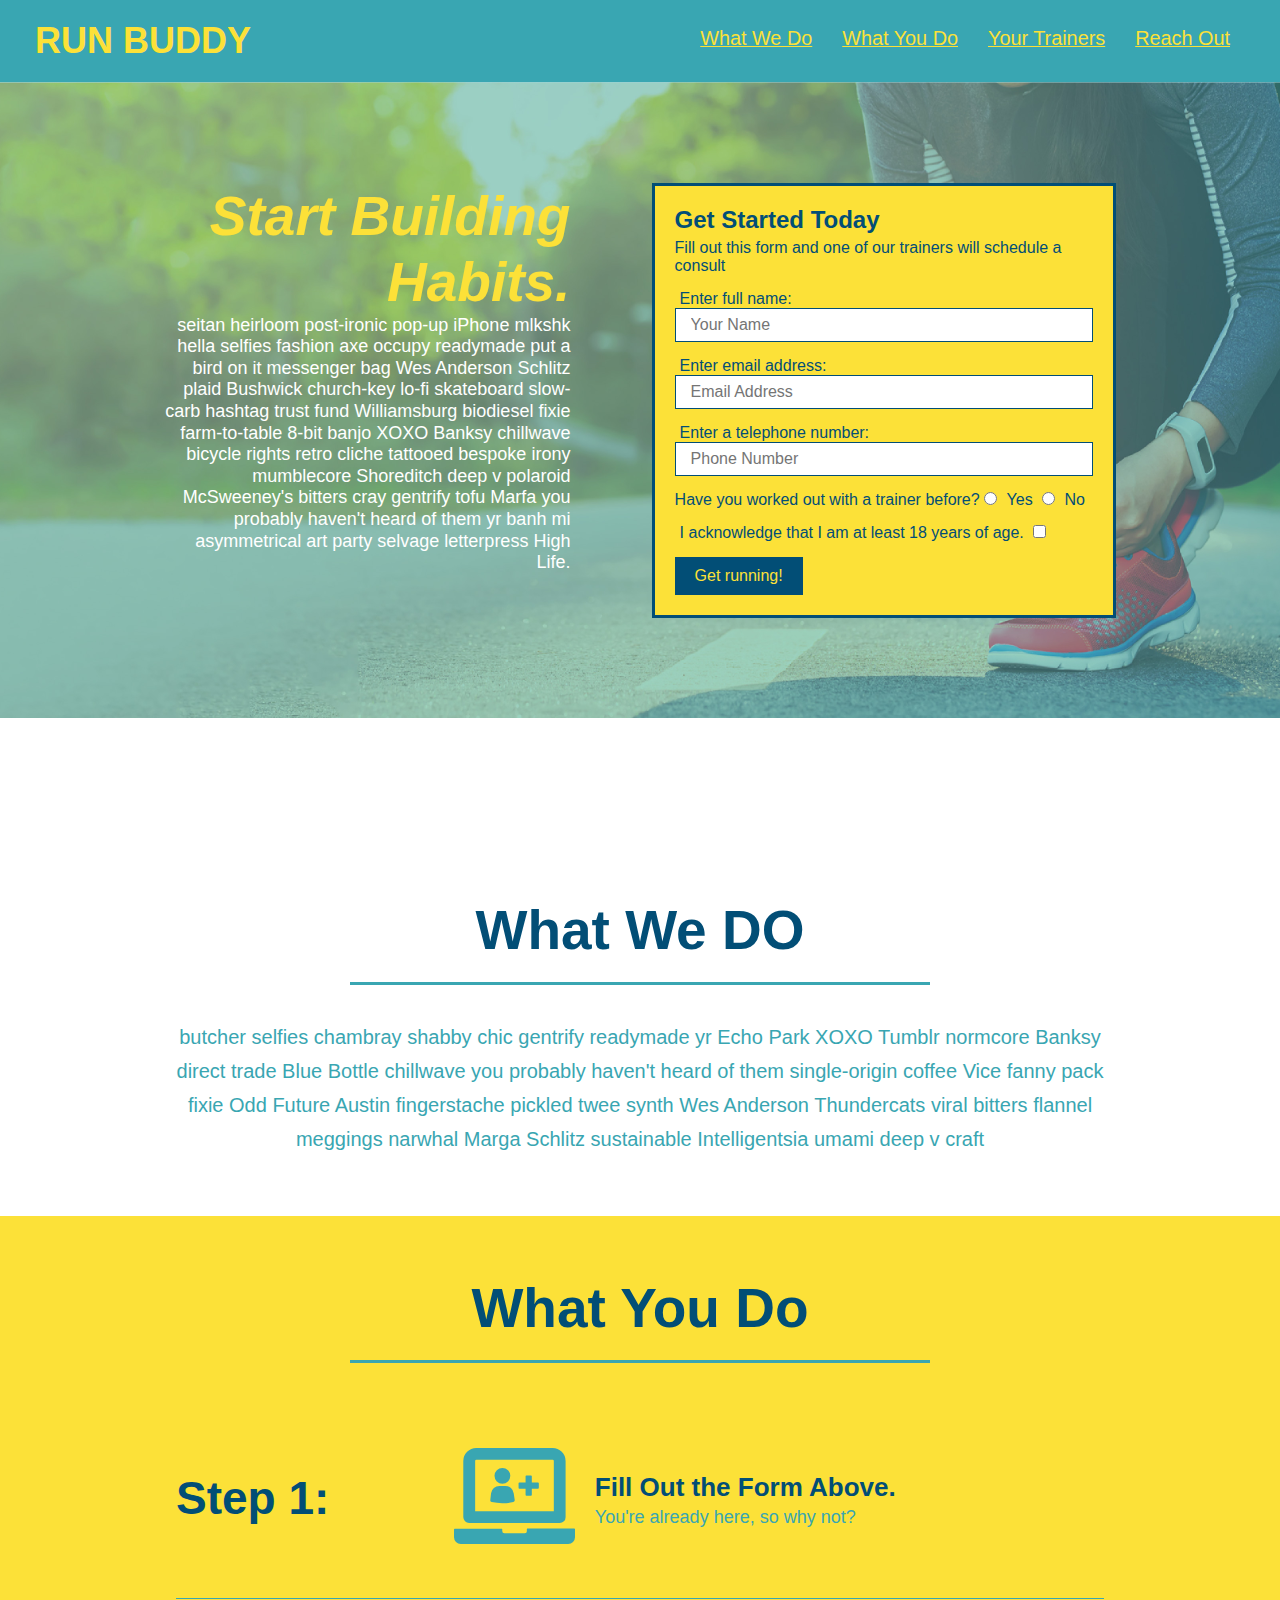
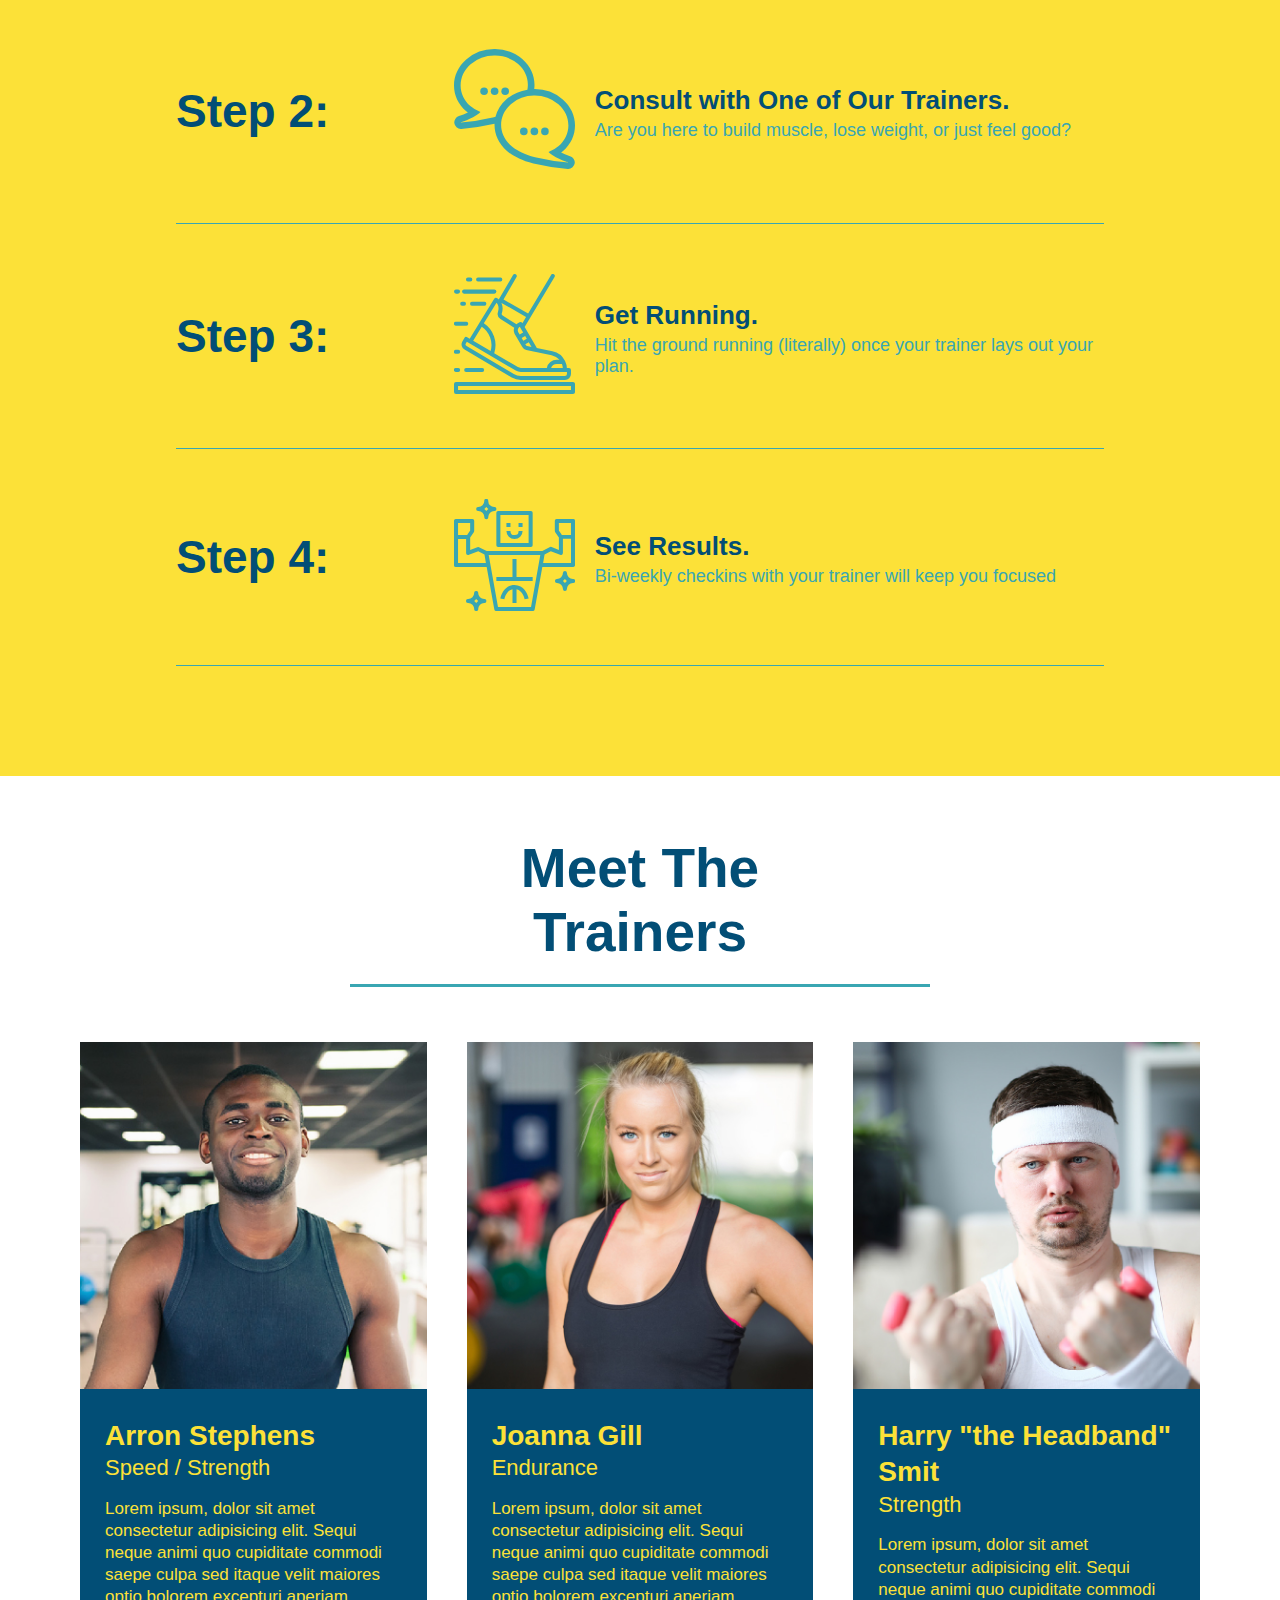
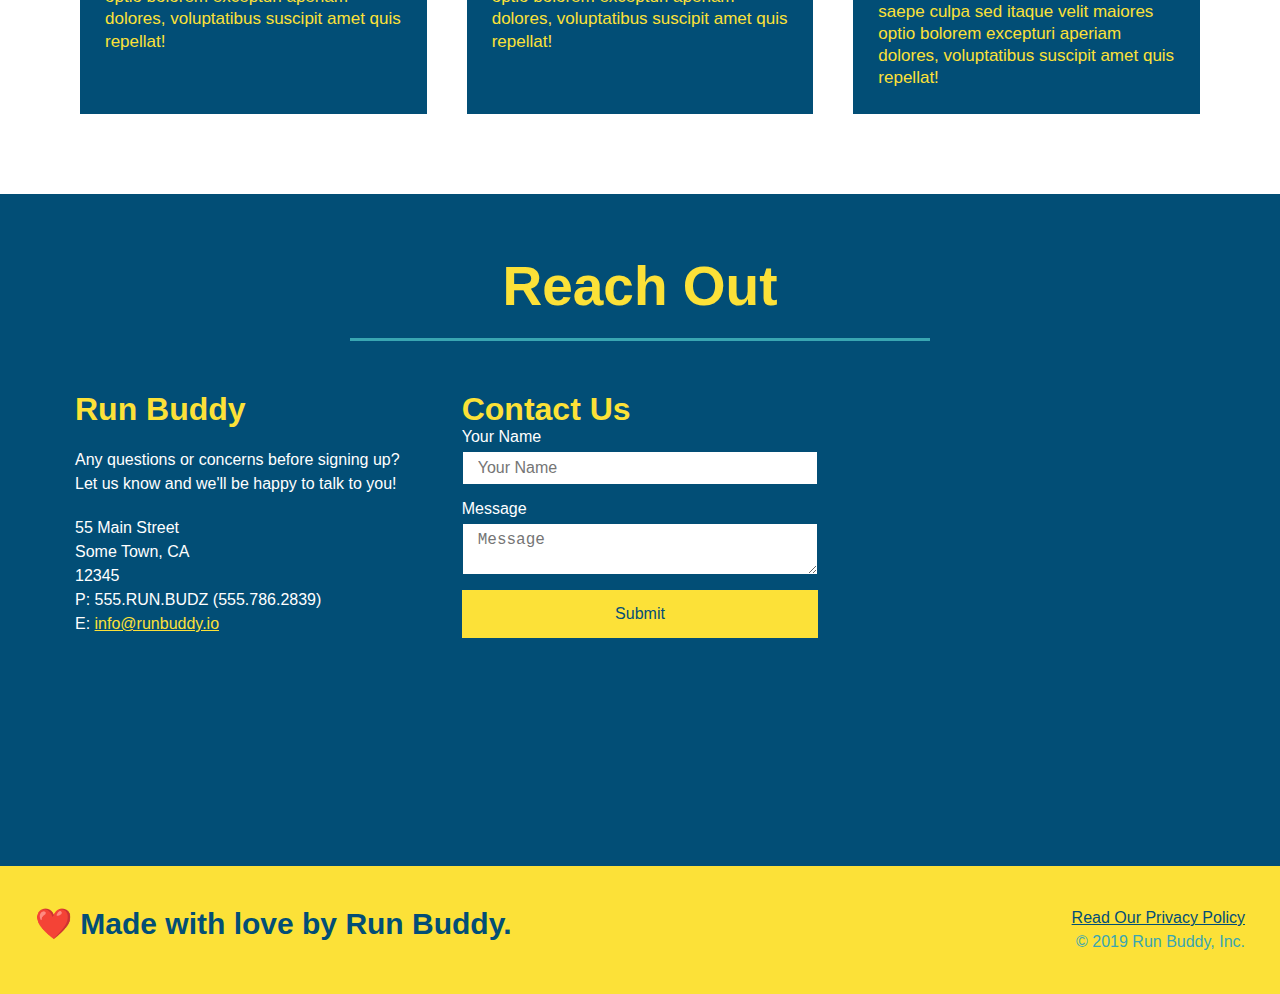
==== index.html @ 1ce1b1e5 "add media to html" ====
<!DOCTYPE html>
<html lang="en">
  <head>
    <meta name="viewport" content="width=device-width, initial-scale=1.0" />
    <meta charset="UTF-8" />
    <title>🏃 Run Buddy 🏃</title>
    <link rel="stylesheet" href="./assets/css/style.css" />
  </head>
  <body>

  <!-- navigation -->
  <header>
    <h1>
      RUN BUDDY
    </h1>
    <nav>
      <!-- Unordered list element -->
      <ul>
        <!-- List item element -->
        <li>
          <!-- Anchor element -->
          <a href="#what-we-do">What We Do</a>
        </li>
        <li>
          <a href="#what-you-do">What You Do</a>
        </li>
        <li>
          <a href="#your-trainers">Your Trainers</a>
        </li>
        <li>
          <a href="#reach-out">Reach Out</a>
        </li>
      </ul>
    </nav>
  </header>

  <section class="hero">
    <div class="hero-cta">
      <h2>Start Building Habits.</h2>
      <p>
        seitan heirloom post-ironic pop-up iPhone mlkshk hella selfies fashion axe occupy readymade put a bird on it
        messenger bag Wes Anderson Schlitz plaid Bushwick church-key lo-fi skateboard slow-carb hashtag trust fund
        Williamsburg biodiesel fixie farm-to-table 8-bit banjo XOXO Banksy chillwave bicycle rights retro cliche
        tattooed bespoke irony mumblecore Shoreditch deep v polaroid McSweeney's bitters cray gentrify tofu Marfa you
        probably haven't heard of them yr banh mi asymmetrical art party selvage letterpress High Life.
      </p>
    </div>
    
    <div class="hero-form">
      <h3>Get Started Today</h3>
      <p>Fill out this form and one of our trainers will schedule a consult</p>
    <!-- Add form element -->
    <form>
      <label for="name">Enter full name:</label>
      <input type="text" placeholder="Your Name" name="name" id="name" class="form-input" />

      <label for="email">Enter email address:</label>
      <input type="email" placeholder="Email Address" name="email" id="email" class="form-input" />

      <label for="phone">Enter a telephone number:</label>
      <input type="tel" placeholder="Phone Number" name="phone" id="phone" class="form-input" />

      <p>
        Have you worked out with a trainer before?
        <input type="radio" name="trainer-comfirm" id="trainer-yes" />
        <label for="trainer-yes">Yes</label>
        <input type="radio" name="trainer-confirm" id="trainer-no" />
        <label for="trainer-no">No</label>
      </p>
      <p>
        <label for="checkbox" >
          I acknowledge that I am at least 18 years of age.
        </label>
        <input type="checkbox" name="age-confirm" id="checkbox" />
      </p>
      <button type="submit">
        Get running!
      </button>
    </form>
    </div>
  </section>
  <!-- end hero -->

  <!-- hero/jumbotron -->
  <section>
  </section>

  <!-- "what we do" section -->
  <section id="what-we-do" class="intro">
    <div class="flex-row">
      <h2 class="section-title primary-border">
        What We DO
      </h2>
    </div>
    <div class="flex-row">
      <p>
        butcher selfies chambray shabby chic gentrify readymade yr Echo Park XOXO Tumblr normcore Banksy direct trade Blue Bottle chillwave you probably haven't heard of them single-origin coffee Vice fanny pack fixie Odd Future Austin fingerstache pickled twee synth Wes Anderson Thundercats viral bitters flannel meggings narwhal Marga Schlitz sustainable Intelligentsia umami deep v craft
      </p>
    </div>
  </section>

  <!-- "what you do" section -->
  <section id="what-you-do" class="steps">
    <div class="flex-row">
      <h2 class="section-title secondary-border">
        What You Do
      </h2>
    </div>

    
      <!-- insert this img element -->
      
    <div class="step">
      <h3>Step 1:</h3>
      <div class="step-info">
        <div class="step-img">
          <img src="./assets/images/step-1.svg" alt="" />
        </div>
        <div class="step-text">
          <h4>Fill Out the Form Above.</h4>
          <p>You're already here, so why not?</p>
        </div>
      </div>
    </div>

    <div class="step">
      <h3>Step 2:</h3>
      <div class="step-info">
        <div class="step-img">
          <img src="./assets/images/step-2.svg" alt="" />
        </div>
        <div class="step-text">
          <h4>Consult with One of Our Trainers.</h4>
          <p>Are you here to build muscle, lose weight, or just feel good?</p>
        </div>
      </div>
    </div>

    <div class="step">
      <h3>Step 3:</h3>
      <div class="step-info">
        <div class="step-img">
          <img src="./assets/images/step-3.svg" alt="" />
        </div>
        <div class="step-text">
          <h4>Get Running.</h4>
          <p>Hit the ground running (literally) once your trainer lays out your plan.</p>
        </div>
      </div>
    </div>

    <div class="step">
      <h3>Step 4:</h3>
      <div class="step-info">
        <div class="step-img">
          <img src="./assets/images/step-4.svg" />
        </div>
        <div class="step-text">
          <h4>See Results.</h4>
          <p>Bi-weekly checkins with your trainer will keep you focused</p>
        </div>
      </div>
    </div>
  </section>

  <!-- "meet the trainers" section -->
  <section id="your-trainers">
    <div class="flex-row"> 
      <h2 class="section-title primary-border">
        Meet The Trainers
      </h2>
    </div>
    <div class="trainers">
      <!-- This is for show; keep the article tags you have -->
    <article class="trainer">
      <img src="./assets/images/trainer-1.jpg" alt="Arron Stephins in his workout clothes, ready to pump iron" />
      <div class="trainer-bio">
        <h3 class="trainer-name">Arron Stephens</h3>
        <h4 class="trainer-role">Speed / Strength</h4>
        <p>
          Lorem ipsum, dolor sit amet consectetur adipisicing elit. Sequi neque animi quo cupiditate commodi saepe culpa sed itaque velit maiores optio bolorem excepturi aperiam dolores, voluptatibus suscipit amet quis repellat!
        </p>
      </div>
    </article>

    <!-- second trainer bio -->
    <article class="trainer">
      <img src="./assets/images/trainer-2.jpg" alt="Joanna Gill cooling off after a workout" />
      <div class="trainer-bio">
        <h3 class="trainer-name">Joanna Gill</h3>
        <h4 class="trainer-role">Endurance</h4>
        <p>
          Lorem ipsum, dolor sit amet consectetur adipisicing elit. Sequi neque animi quo cupiditate commodi saepe culpa sed itaque velit maiores optio bolorem excepturi aperiam dolores, voluptatibus suscipit amet quis repellat!
        </p>
      </div>
    </article>

    <!-- third trainer bio -->
    <article class="trainer">
      <img src="./assets/images/trainer-3.jpg" alt="Harry Smith wearing a headband and lifting comically small ping weights" />
      <div class="trainer-bio">
        <h3 class="trainer-name">Harry "the Headband" Smit</h3>
        <h4 class="trainer-role">Strength</h4>
        <p>
        Lorem ipsum, dolor sit amet consectetur adipisicing elit. Sequi neque animi quo cupiditate commodi saepe culpa sed itaque velit maiores optio bolorem excepturi aperiam dolores, voluptatibus suscipit amet quis repellat!
        </p>
      </div>
    </article>
    </div>
  </section>
  
  <!-- "reach out" section-->
  <section id="reach-out" class="contact">
    <div class="flex-row">
      <h2 class="section-title secondary-border">
        Reach Out
      </h2>
    </div>
      
    <div class="contact-info">
      <div>
        <h3>Run Buddy</h3>
        <p>
          Any questions or concerns before signing up?
          <br />
          Let us know and we'll be happy to talk to you!
        </p>

        <address>
          55 Main Street <br />
          Some Town, CA <br />
          12345<br />
          P: 555.RUN.BUDZ (555.786.2839)<br />
          E: <a href="mailton:info@runbuddy.io">info@runbuddy.io</a>
        </address>

      </div>

      <div class="contact-form">
         <h3>Contact Us</h3>
        <form>
          <label for="contact-name">Your Name</label>
          <input type="text" id="contact-name" placeholder="Your Name" />
  
          <label for="contact-message">Message</label>
          <textarea id="contact-message" placeholder="Message"></textarea>
  
          <button type="submit">Submit</button>
        </form>
      </div>

      <iframe src="https://www.google.com/maps/embed?pb=!1m14!1m12!1m3!1d12116.828096986916!2d-112.01186690000002!3d40.6032558!2m3!1f0!2f0!3f0!3m2!1i1024!2i768!4f13.1!5e0!3m2!1sen!2sus!4v1588286213913!5m2!1sen!2sus" 
      frameborder="0" 
      style="border:0;" 
      allowfullscreen="" 
      aria-hidden="false" 
      tabindex="0">
      </iframe>
    </div>
  </section>

  <!-- footer -->
  <footer href="./privacy-policy.html">
    <h2>❤️ Made with love by Run Buddy.</h2>
    <div>
      <a href="#">Read Our Privacy Policy</a><br />
      &copy; 2019 Run Buddy, Inc.
    </div>
  </footer>
  </body>
</html>
---- assets/css/style.css ----
* {
  margin: 0;
  padding: 0;
  box-sizing: border-box;
}

body {
  /* more on this crazy alphanumerical value in a minute! */
  color: #39a6b2;
  font-family: Helvetica, Arial, sans-serif;
}

/*apply styles to <header> */
header {
  display: flex;
  justify-content: space-between;
  flex-wrap: wrap;
  padding: 20px 35px;
  background-color: #39a6b2;
}

header h1 {
  font-weight: bold;
  color: #fce138;
  font-size: 36px;
  margin: 0;
}

header a {
  text-decoration: noneo;
  color: #fce138;
}

header nav {
  margin: 7px 0;
}

header nav ul {
  display: flex;
  flex-wrap: wrap;
  justify-content: space-between;
  align-items: center;
  list-style: none;
}

header nav ul li a {
  padding: 10px 15px;
  font-weight: lighter;
  font-size: 1.55vw;
}

footer {
  display: flex;
  justify-content: space-between;
  flex-wrap: wrap;
  background: #fce138;
  width: 100%;
  padding: 40px 35px;
}

footer h2 {
  color: #024e76;
  font-size: 30px;
  margin: 0;
}

footer div {
  line-height: 1.5;
  text-align: right;
}

footer a {
  color: #024e76;
}

section {
  page-break-after: 60px;
}

section {
  padding: 60px;
}

/* Hero Style Start */
.hero {
  align-items: flex-start;
  display: flex;
  justify-content: center;
  flex-wrap: wrap;
  background-image: url("../images/hero-bg.jpg");
  background-size: cover;
  background-position: center;
}

.hero-cta {
  width: 35%;
  text-align: right;
  margin: 3.5%;
  color: #fff;
  font-size: 18px;
  line-height: 1.2;
}

.hero-cta h2 {
 font-style: italic;
 font-size: 55px;
 color: #fce138;
}
/* Hero Style End */

/* Hero-form */
.hero-form {
  background-color: #fce138;
  padding: 20px;
  color: #024e76;
  border: solid 3px #024e76;
  width: 40%;
  margin: 3.5%;
}

.hero-form h3 {
  font-size: 24px;
  margin: 0;
}

.hero-form p {
  margin: 5px 0 15px 0;
}

.form-input {
  border: 1px solid #024e76;
  display: block;
  padding: 7px 15px;
  font-size: 16px;
  color: #024e76;
  width: 100%;
  margin-bottom: 15px;
}

.hero-form label {
  margin: 0 5px;
}

.hero-form button {
  color: #fce138;
  background-color: #024e76;
  border: none;
  padding: 10px 20px;
  font-size: 16px;
}
/* Hero-form */



.intro p {
  /* add this alongside your other declarations */
  margin: 0 auto;
  line-height: 1.7;
  color: #39a6b2;
  width: 80%;
  font-size: 20px;
  text-align: center;
}

.steps {
  background: #fce138;
}

.section-title {
  padding-bottom: 20px;
  text-align: center;
  margin: 0 auto 35px auto;
  width: 50%;
  font-size: 48px;
  color: #024e76;
  border-bottom: 3px solid;
}

.primary-border {
  border-color: #fce138;
}

.secondary-border {
  border-color: #39a6b2;
}

.step {
  margin: 50px auto;
  padding-bottom: 50px;
  width: 80%;
  border-bottom: 1px solid #39a6b2;
  display: flex;
  flex-wrap: wrap;
  align-items: center;
  justify-content: space-between;
}

.step-info {
  flex: 2 70%;
  display: flex;
  flex-wrap: wrap;
  align-items: center;
}

.step-img {
  flex: 1 12%;
  margin-right: 20px;
}

.step-img img {
  max-width: 100%;
}

.step-text {
  flex: 12;
}

.step h3 {
  color: #024e76;
  font-size: 46px;
  flex: 1 30%;
}

.step-text p {
  color: #39a6b2;
  font-size: 18px;
}

.step-text h4 {
  font-size: 26px;
  line-height: 1.5;
  color: #024e76;
}

.trainers {
  width: 100%;
  margin: 0 auto;
  display: flex;
  flex-wrap: wrap;
  justify-content: space-around;
}

.trainer {
  flex: 1;
  margin: 20px;
  background: #024e76;
  color: #fce138;
}

.trainer img {
  width: 100%;
}

.trainer-bio {
  padding: 25px;
  line-height: 1.3;
}

.text-left {
  text-align: left;
}

.text-right {
  text-align: right;
}

.trainer-bio h3 {
  font-size: 28px;
  
}

.trainer-bio h4 {
  font-weight: lighter;
  font-size: 22px;
  margin-bottom: 15px;
}

.trainer-bio p {
  font-size: 17px;
}

.section-title {
  font-size: 55px;
  display: inline-block;
  padding: 0 100px 20px 100px;
  border-bottom: 3px solid #39a6b2;
  margin-bottom: 35px;
  color: #024e76
}

/* REACH OUT STYLES START */
.contact {
  background: #024e76;
}

.contact h2 {
  color: #fce138;
}

.contact-info {
  display: flex;
  justify-content: space-between;
  flex-wrap: wrap;
}

.contact-info > * {
  flex: 1;
  margin: 15px;
}

.contact-info iframe {
  height: 400px;
}

.contact-info div {
  color: white;
}

.contact-info h3 {
  color: #fce138;
  font-size: 32px;
}

.contact-info p, .contact-info address {
  margin: 20px 0;
  line-height: 1.5;
  font-size: 16px;
  font-style: normal;
}

.contact-form input, .contact-form textarea {
  border: 1px solid #024e76;
  display: block;
  padding: 7px 15px;
  font-size: 16px;
  color: #024e76;
  width: 100%;
  margin-bottom: 15px;
  margin-top: 5px;
}

.contact-form button {
  width: 100%;
  border: none;
  background: #fce138;
  color: #024e76;
  text-align: center;
  padding: 15px 0;
  font-size: 16px;
}

.contact-info a {
  color: #fce138;
}

.flex-row {
  display: flex;
}

/* REACH OUT STYLES END */
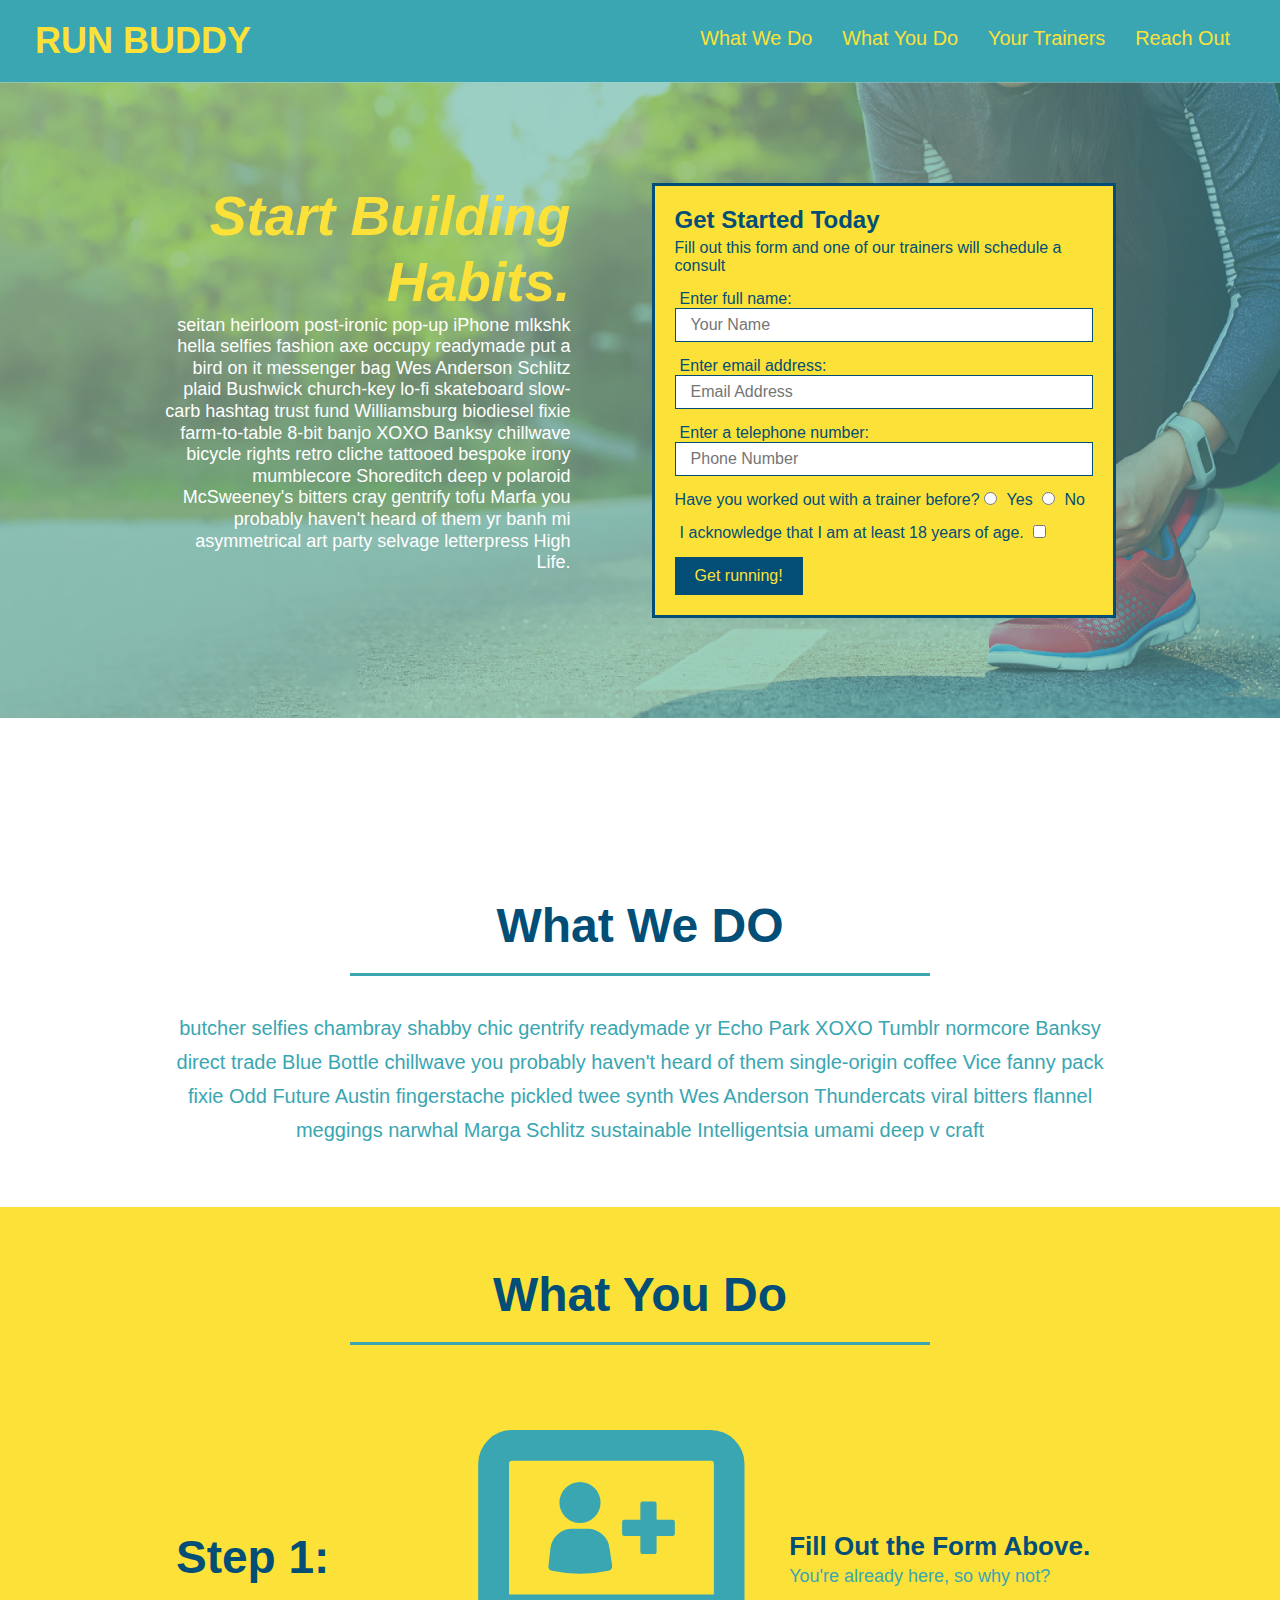
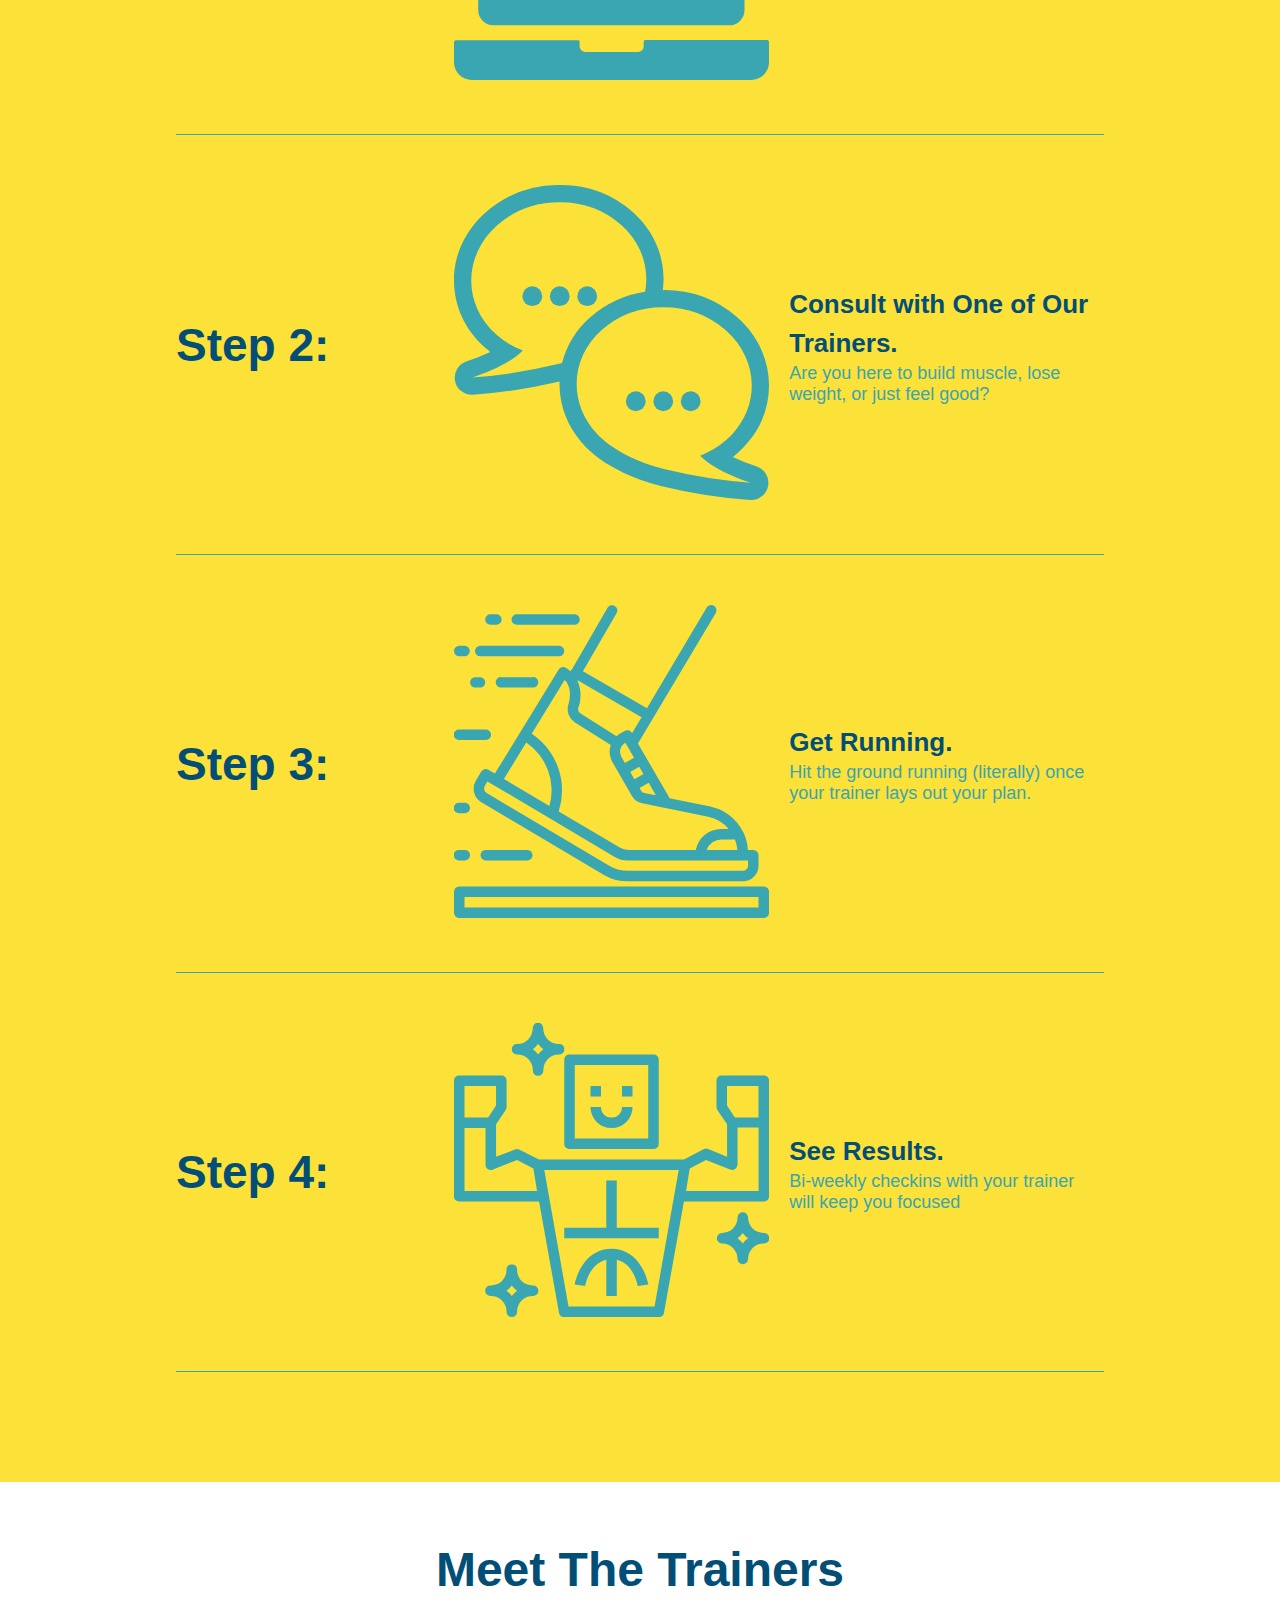
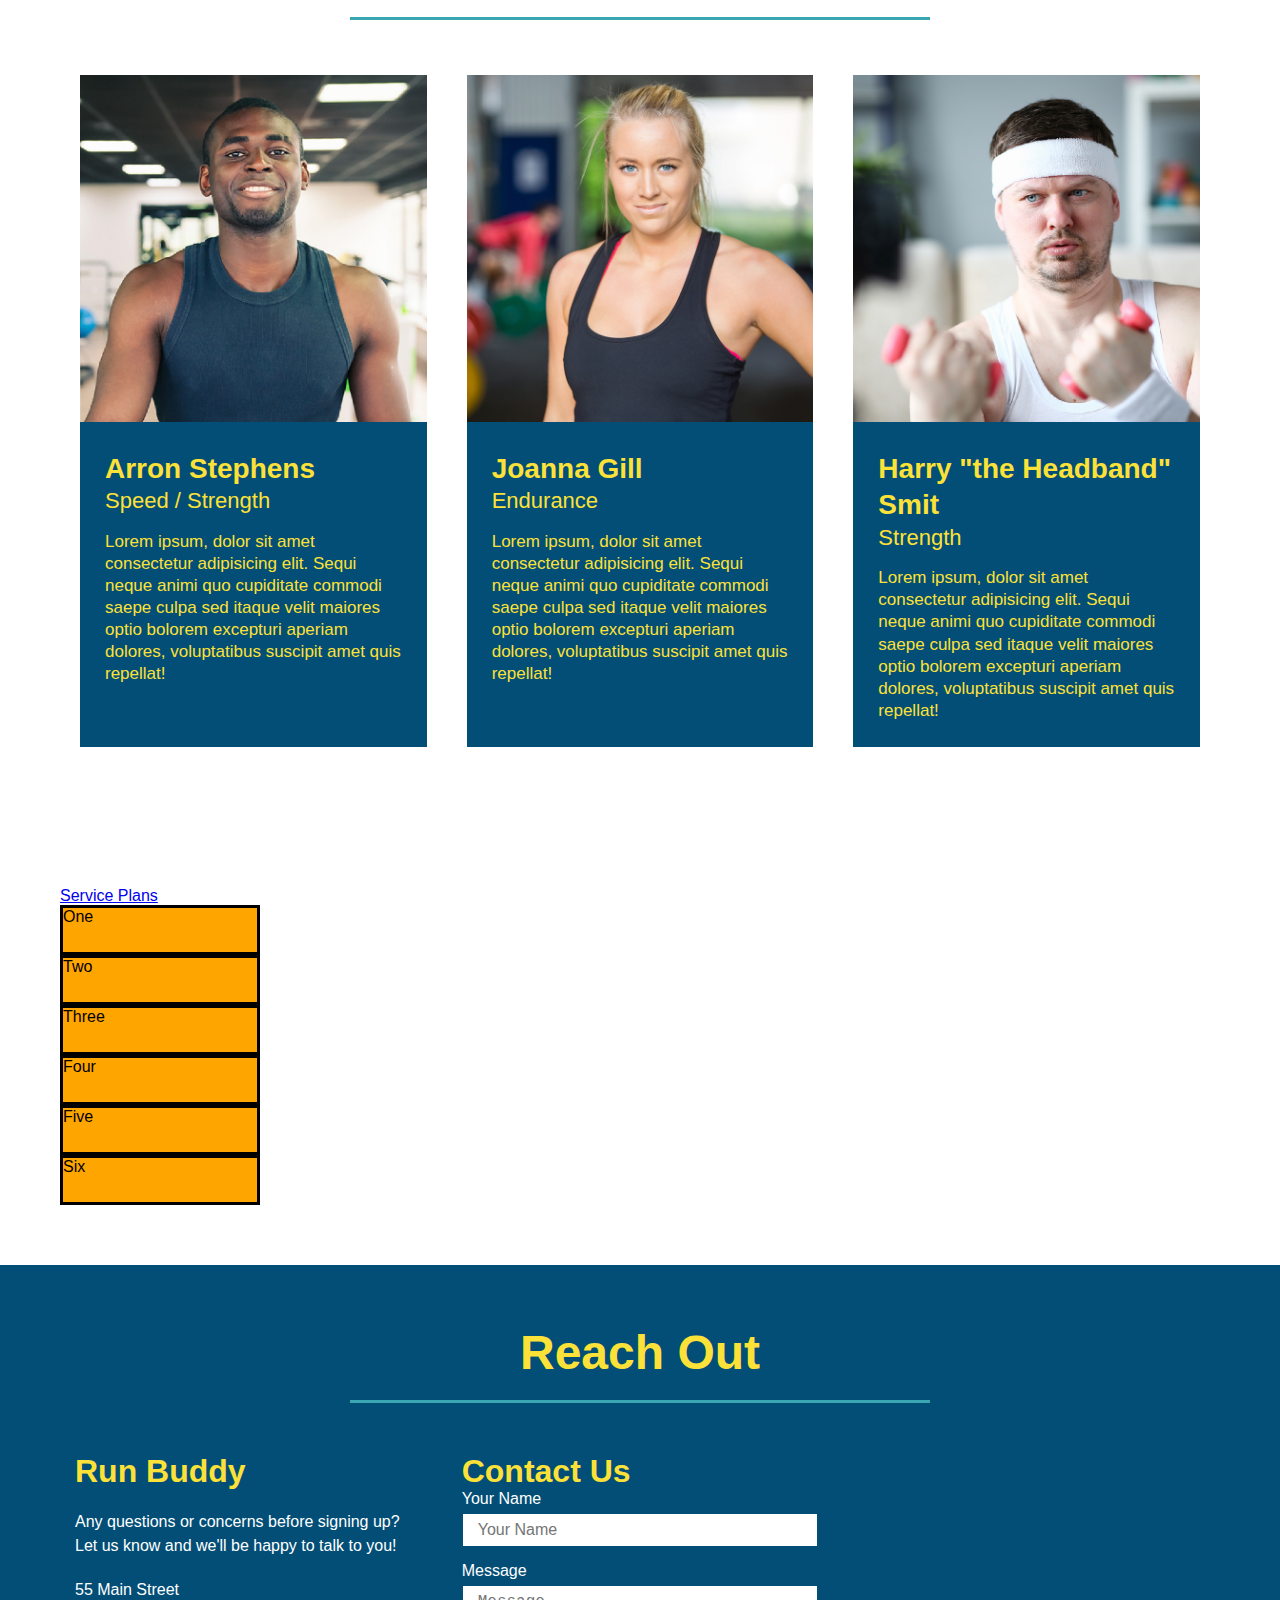
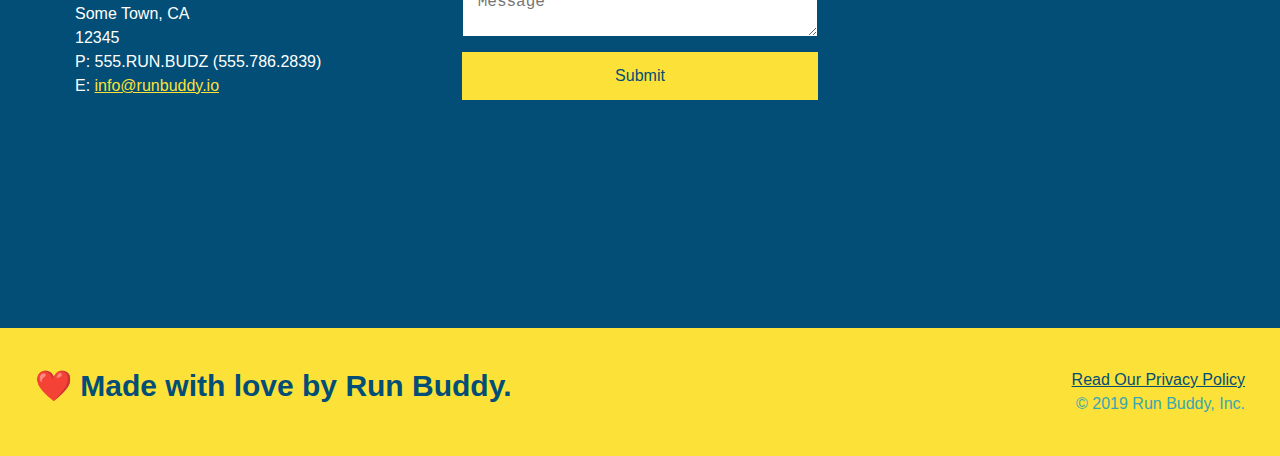
==== commit 5c793f63: "added grid example" ====
--- a/index.html
+++ b/index.html
@@ -210,6 +210,19 @@
   </section>
   
   <!-- "reach out" section-->
+  <section id="service-plans" class="services">
+    <nav>
+      <a href="#service-plans">Service Plans</a>
+    </nav>
+    <div class="service-grid-container">
+      <div class="service-grid-item">One</div>
+      <div class="service-grid-item">Two</div>
+      <div class="service-grid-item">Three</div>
+      <div class="service-grid-item">Four</div>
+      <div class="service-grid-item">Five</div>
+      <div class="service-grid-item">Six</div>
+    </div>
+  </section>
   <section id="reach-out" class="contact">
     <div class="flex-row">
       <h2 class="section-title secondary-border">
--- a/assets/css/style.css
+++ b/assets/css/style.css
@@ -27,7 +27,7 @@
 }
 
 header a {
-  text-decoration: noneo;
+  text-decoration: none;
   color: #fce138;
 }
 
@@ -149,8 +149,6 @@
   font-size: 16px;
 }
 /* Hero-form */
-
-
 
 .intro p {
   /* add this alongside your other declarations */
@@ -212,7 +210,7 @@
 }
 
 .step-text {
-  flex: 12;
+  flex: 12%;
 }
 
 .step h3 {
@@ -266,7 +264,6 @@
 
 .trainer-bio h3 {
   font-size: 28px;
-  
 }
 
 .trainer-bio h4 {
@@ -280,12 +277,13 @@
 }
 
 .section-title {
-  font-size: 55px;
-  display: inline-block;
-  padding: 0 100px 20px 100px;
+  font-size: 48px;
+  text-align: center;
+  padding-bottom: 20px;
   border-bottom: 3px solid #39a6b2;
-  margin-bottom: 35px;
-  color: #024e76
+  margin: 0 auto 35px auto;
+  color: #024e76;
+  width: 50%;
 }
 
 /* REACH OUT STYLES START */
@@ -356,5 +354,124 @@
 .flex-row {
   display: flex;
 }
-
-/* REACH OUT STYLES END */+/* REACH OUT STYLES END */
+
+.service-grid-container {
+  display: grid;
+}
+
+.service-grid-item {
+  width: 200px;
+  height: 50px;
+  background-color: orange;
+  border: solid;
+  color: black;
+}
+
+/* MEDIA QUERY FOR SMALLER DESKTOP SCREENS AND SMALLER */
+@media screen and (max-width: 980px) {
+  header {
+    padding-bottom: 0;
+    justify-content: center;
+  }
+
+  header h1 {
+    width: 100%;
+    text-align: center;
+  }
+
+  header nav ul {
+    margin-top: 20px;
+    width: 100%;
+    justify-content: center;
+  }
+
+  header nav ul li a {
+    font-size: 20px;
+  }
+
+  footer h2, footer div {
+    text-align: center;
+    width: 100%;
+  }
+
+  .hero-cta, .hero-form {
+    width: 100%;
+  }
+
+  .hero-cta {
+    text-align: center;
+  }
+
+  .section-title {
+    width: 80%;
+  }
+
+  .trainer {
+    flex: 0 70%;
+  }
+
+  .contact-info iframe {
+    flex: 1 100%;
+  }
+}
+
+@media screen and (max-width: 768px) {
+  section {
+    padding: 30px 15px;
+  }
+
+  .step h3 {
+    flex: 1 100%;
+    text-align: center;
+  }
+
+  .step-info {
+    flex: 2 100%;
+    text-align: center;
+    justify-content: center;
+  }
+
+  .step-img {
+    flex: 0 32%;
+    margin-right: 0;
+    margin-top: 15px;
+    margin-bottom: 15px;
+  }
+
+  .step-text {
+    flex: 100%;
+  }
+}
+
+@media screen and (max-width: 575px) {
+  .hero-form button {
+    width: 100%;
+  }
+
+  .section-title {
+    width: 95%;
+  }
+
+  .intro p {
+    width: 100%;
+  }
+
+  .trainer {
+    flex: 0 100%;
+  }
+
+  .contact-info {
+    text-align: center;
+  }
+
+  .contact-info > * {
+    flex: 0 100%;
+  }
+
+  .contact-form {
+    order: 3;
+  }
+
+  
+}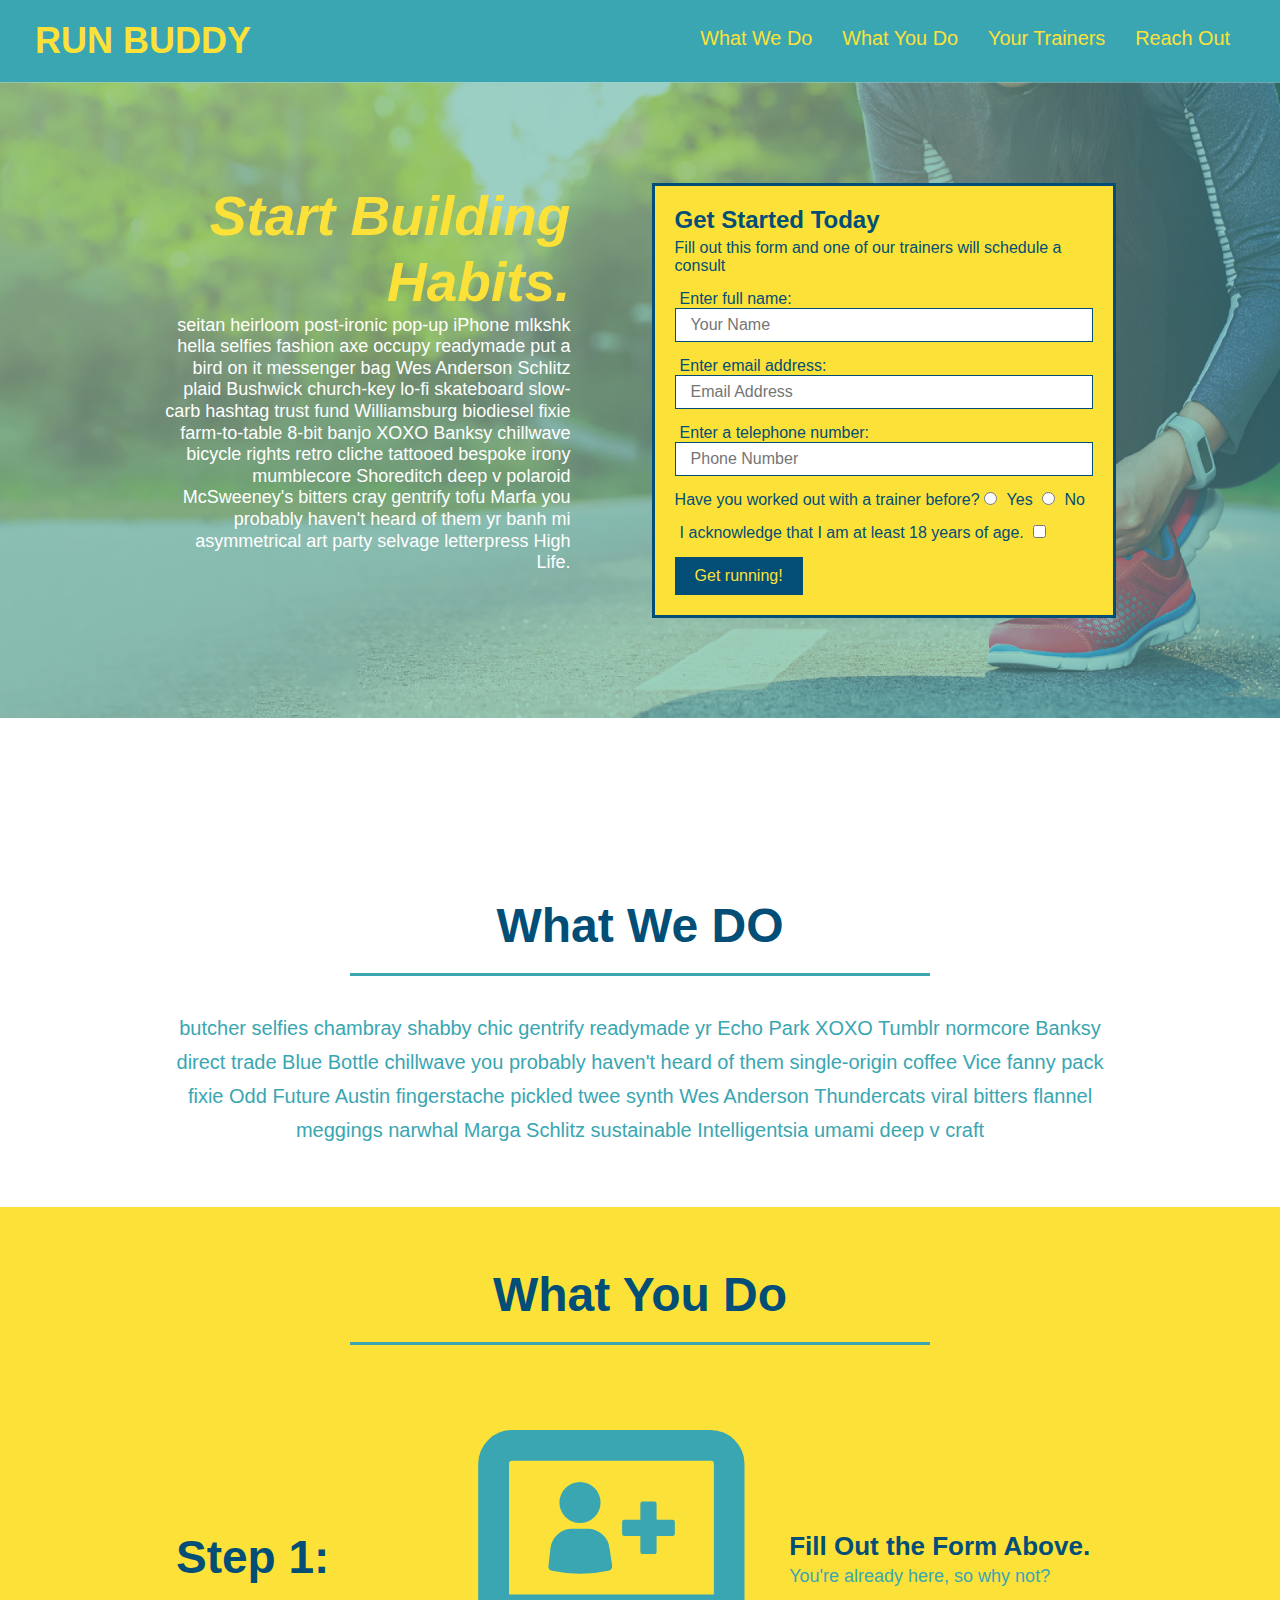
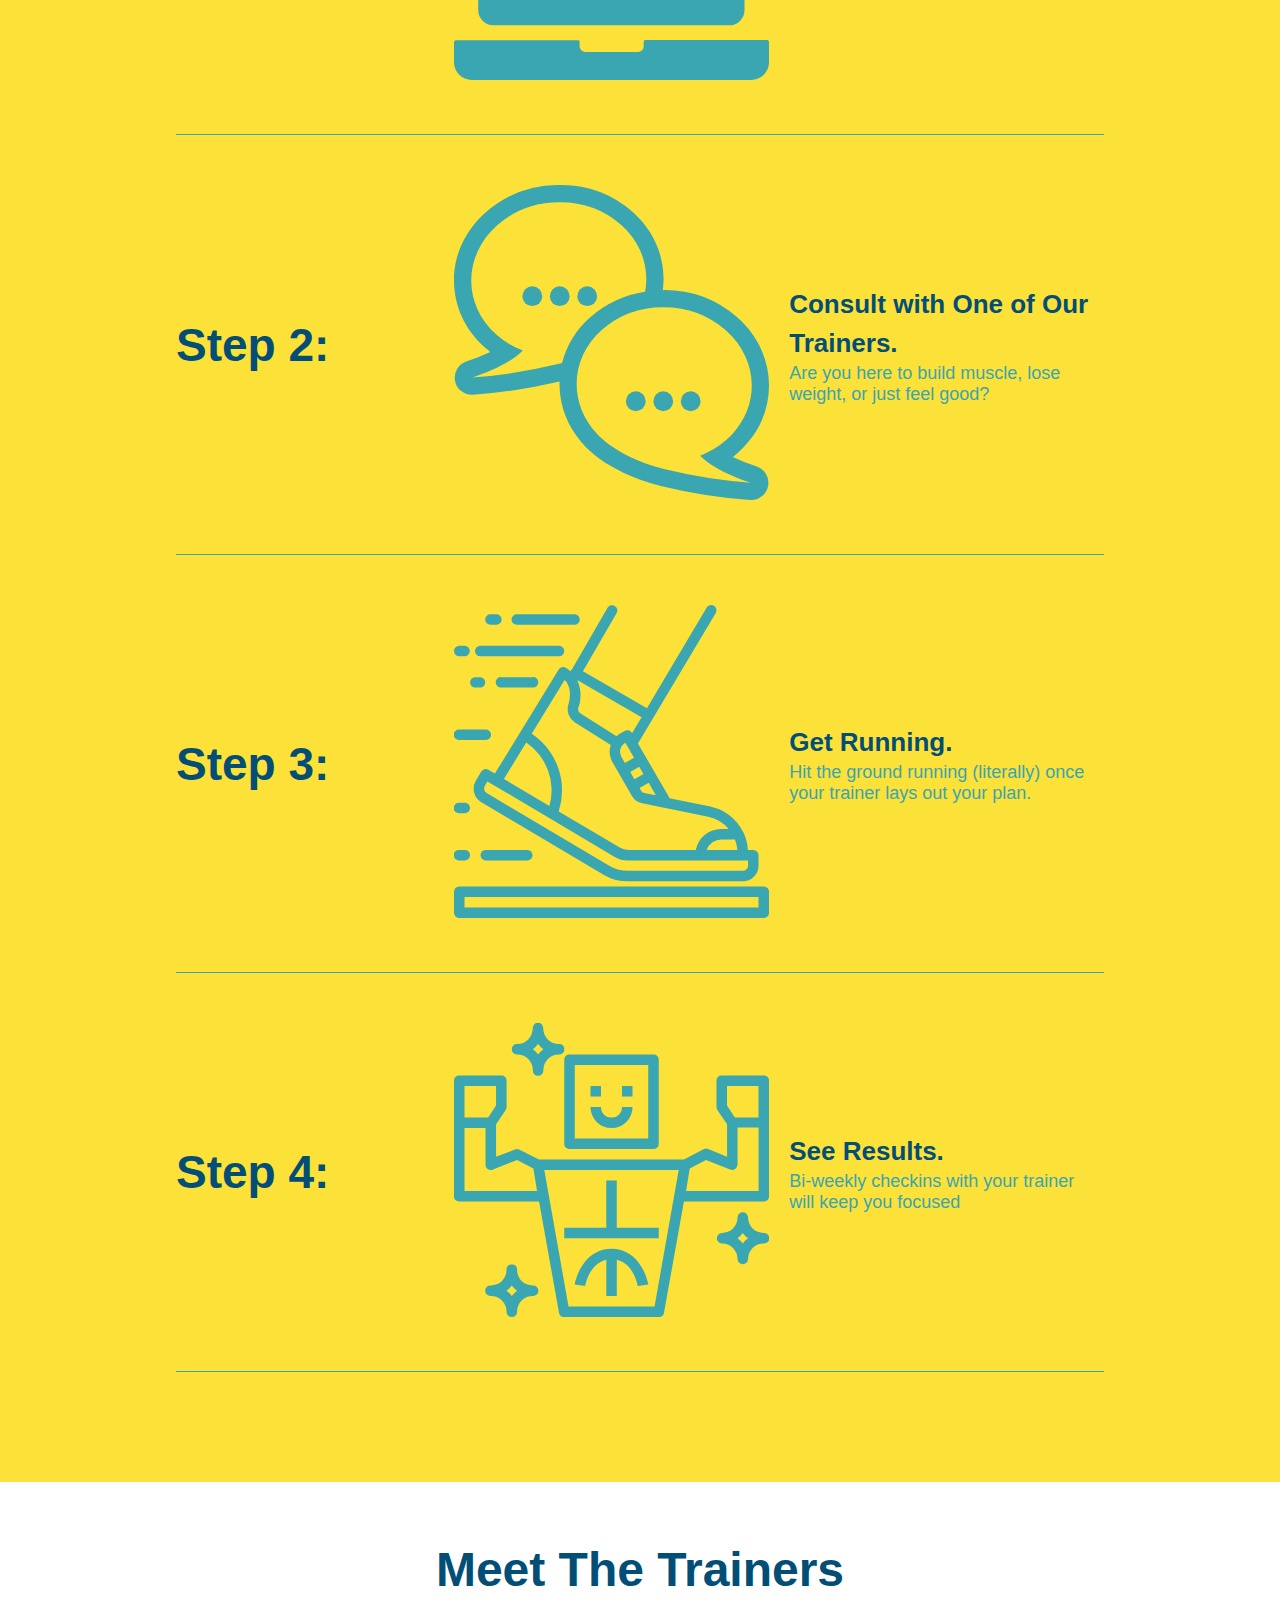
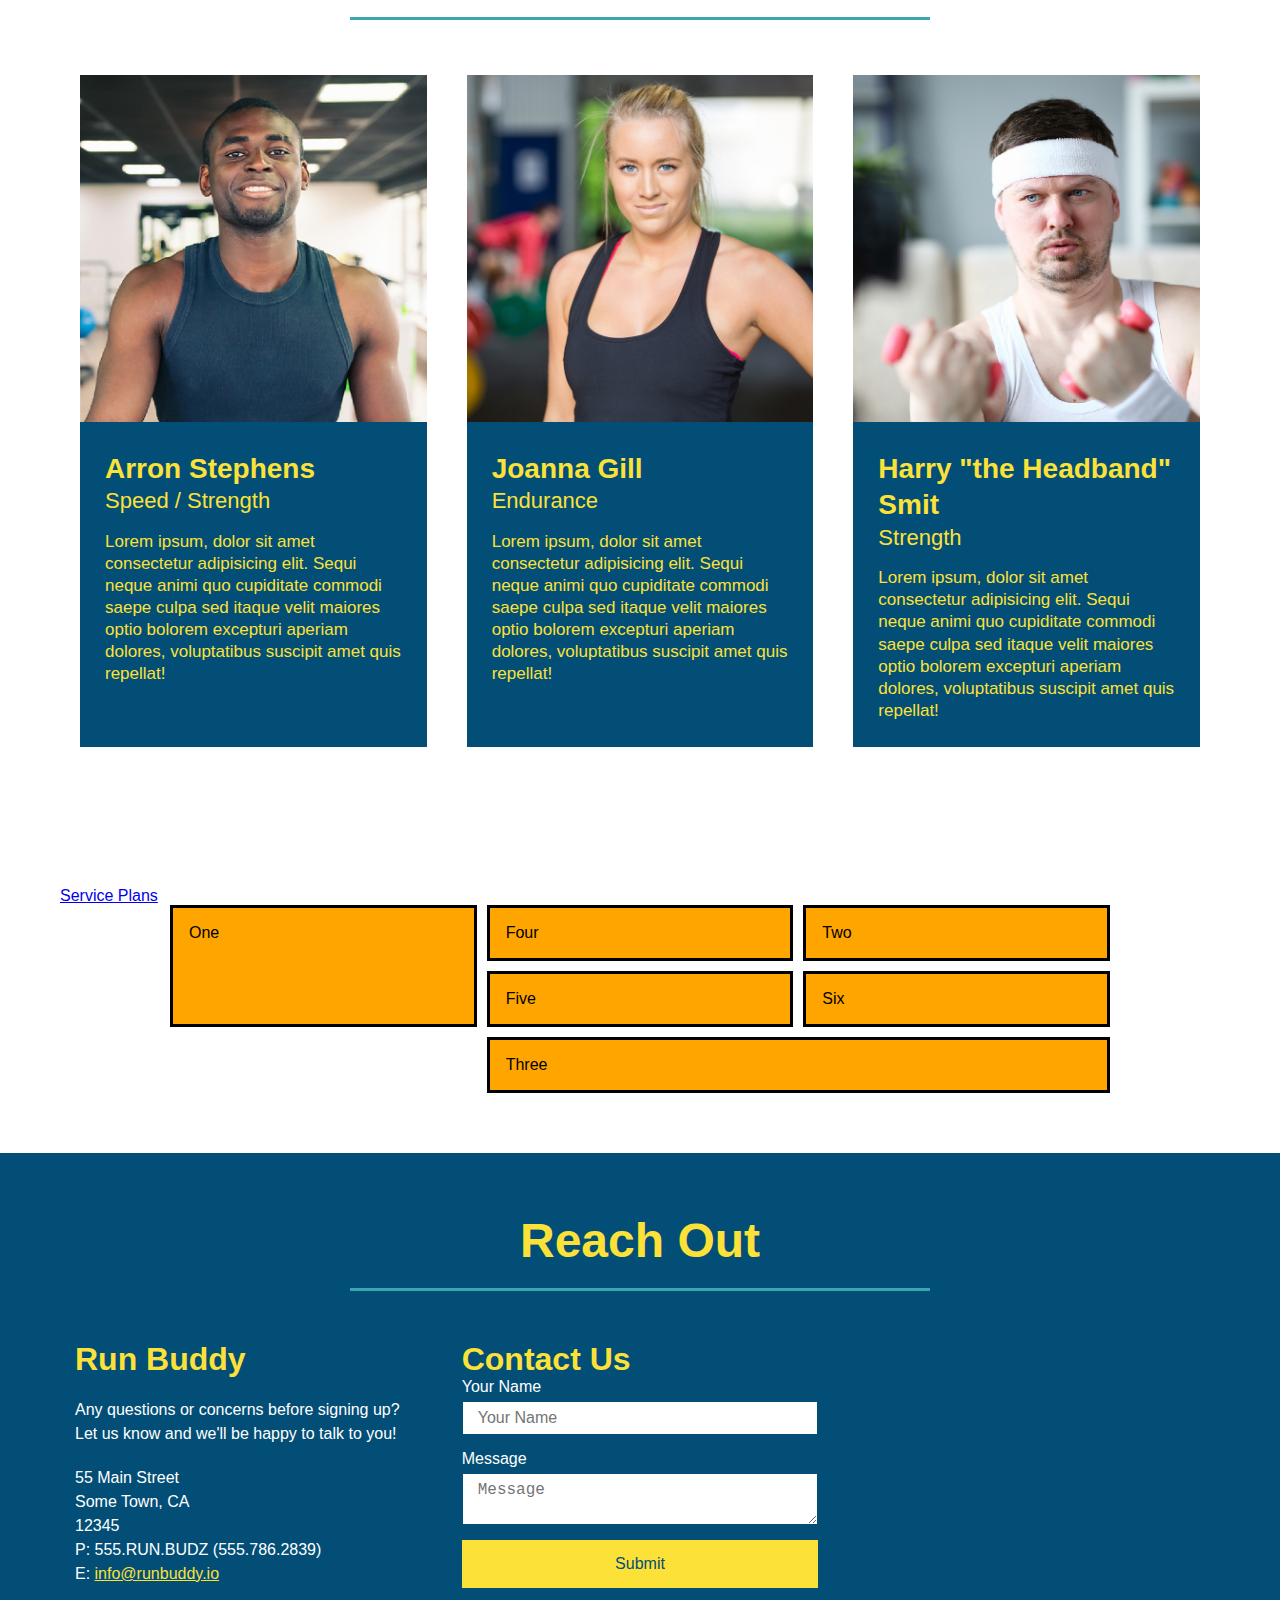
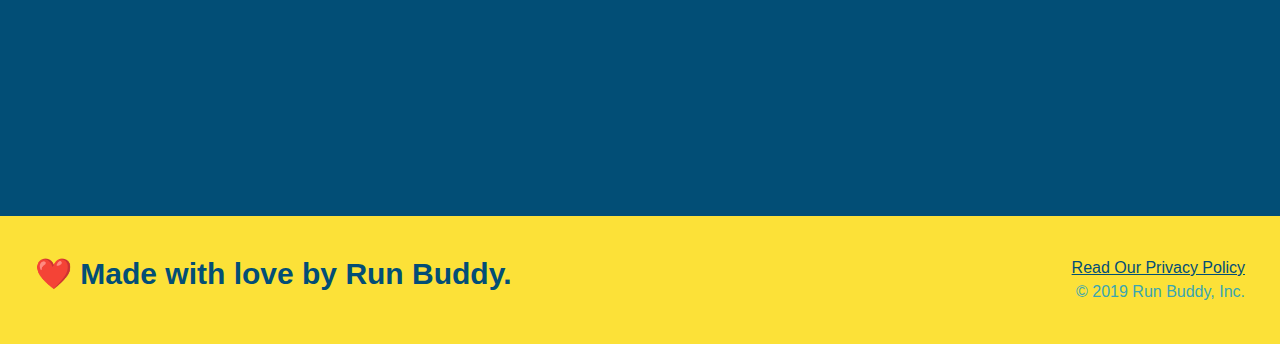
==== commit 55d96c49: "ajusted columns and rows" ====
--- a/index.html
+++ b/index.html
@@ -215,12 +215,12 @@
       <a href="#service-plans">Service Plans</a>
     </nav>
     <div class="service-grid-container">
-      <div class="service-grid-item">One</div>
-      <div class="service-grid-item">Two</div>
-      <div class="service-grid-item">Three</div>
-      <div class="service-grid-item">Four</div>
-      <div class="service-grid-item">Five</div>
-      <div class="service-grid-item">Six</div>
+      <div class="service-grid-item box1">One</div>
+      <div class="service-grid-item box2">Two</div>
+      <div class="service-grid-item box3">Three</div>
+      <div class="service-grid-item box4">Four</div>
+      <div class="service-grid-item box5">Five</div>
+      <div class="service-grid-item box6">Six</div>
     </div>
   </section>
   <section id="reach-out" class="contact">
--- a/assets/css/style.css
+++ b/assets/css/style.css
@@ -361,11 +361,38 @@
 }
 
 .service-grid-item {
-  width: 200px;
-  height: 50px;
   background-color: orange;
   border: solid;
+  padding: 1em;
   color: black;
+}
+
+.service-grid-container {
+  max-width: 940px;
+  margin: 0 auto;
+  display: grid;
+  grid-template-columns: repeat(3, 1fr);
+  grid-template-rows: repeat(3, l00px);
+  grid-gap: 10px;
+}
+
+.box1 {
+  grid-column: 1/ span 1;
+  grid-row: 1/ span 2;
+}
+
+.box2 {
+  grid-column: 3/4;
+  grid-row: 1/-1;
+}
+
+.box3 {
+  grid-column: 2/ span 2;
+  grid-row: 3/ span 1;
+}
+
+.grid-container {
+  justify-items: start;
 }
 
 /* MEDIA QUERY FOR SMALLER DESKTOP SCREENS AND SMALLER */
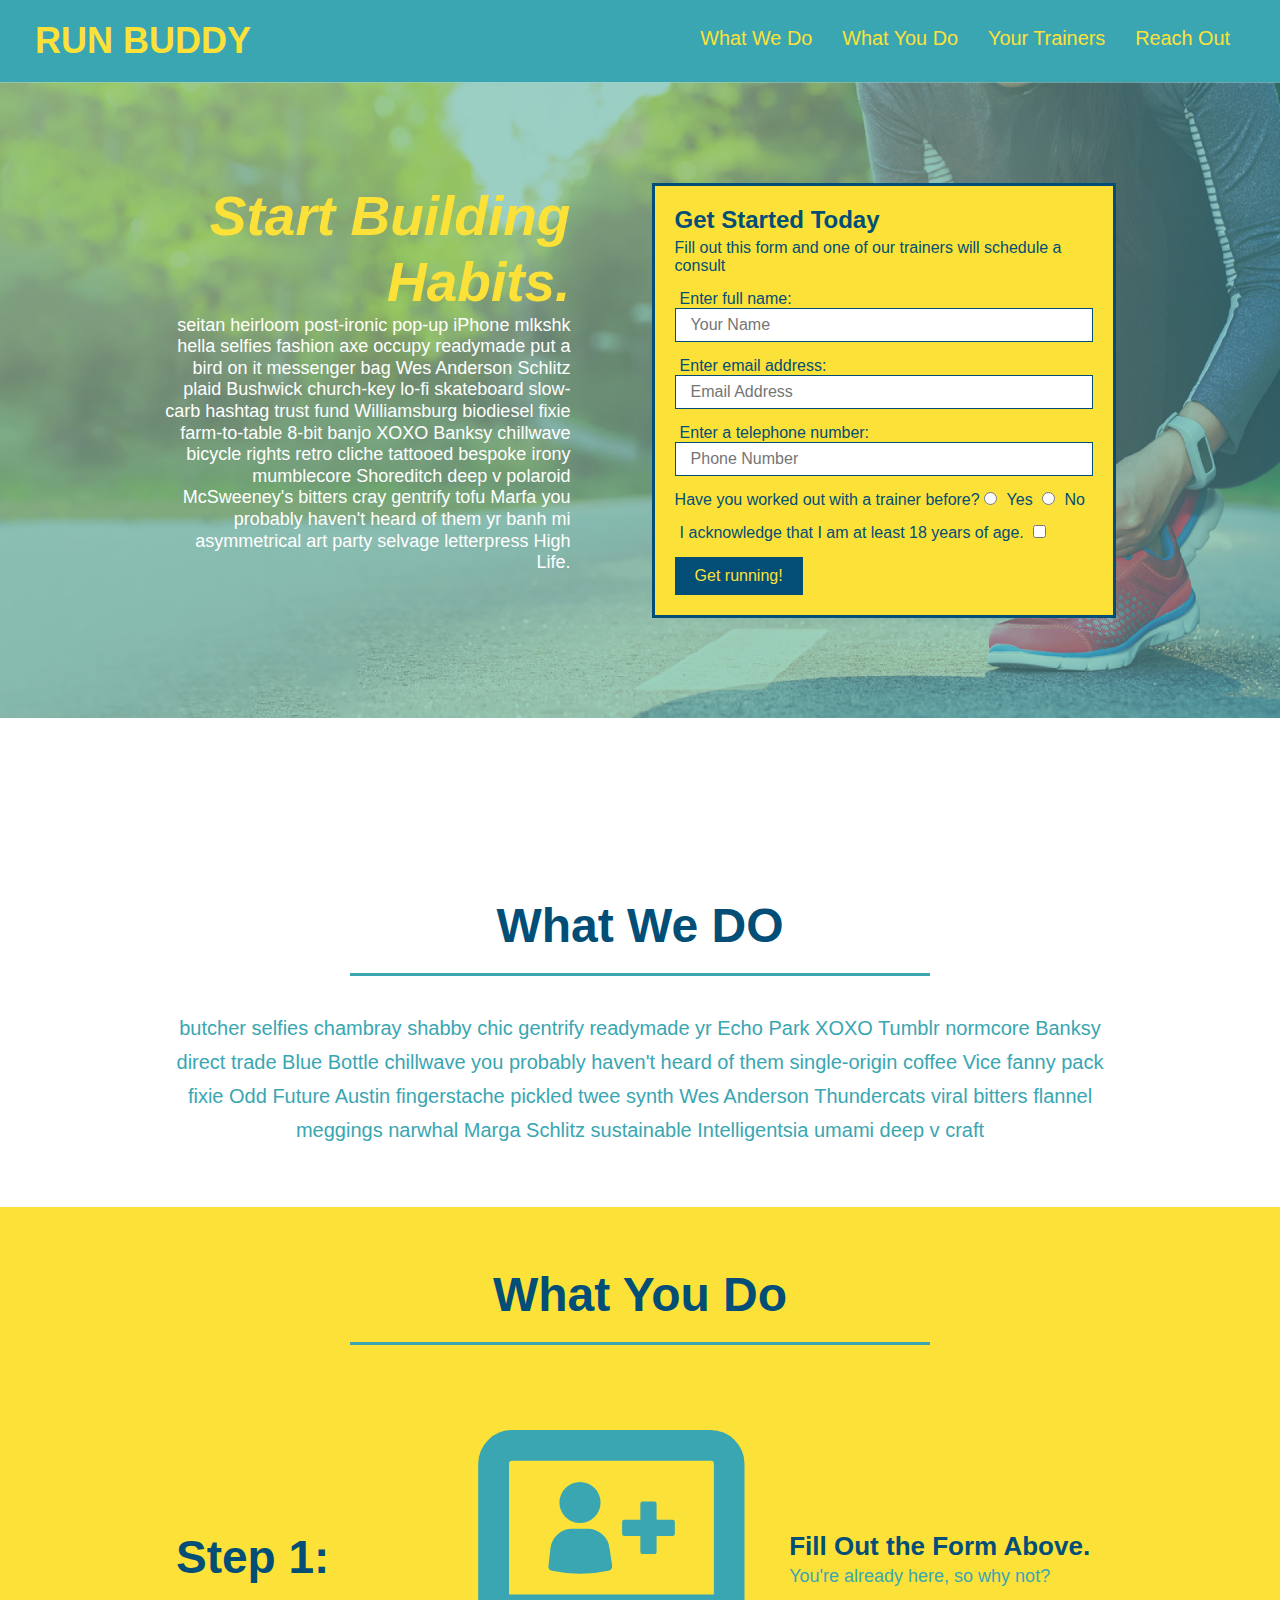
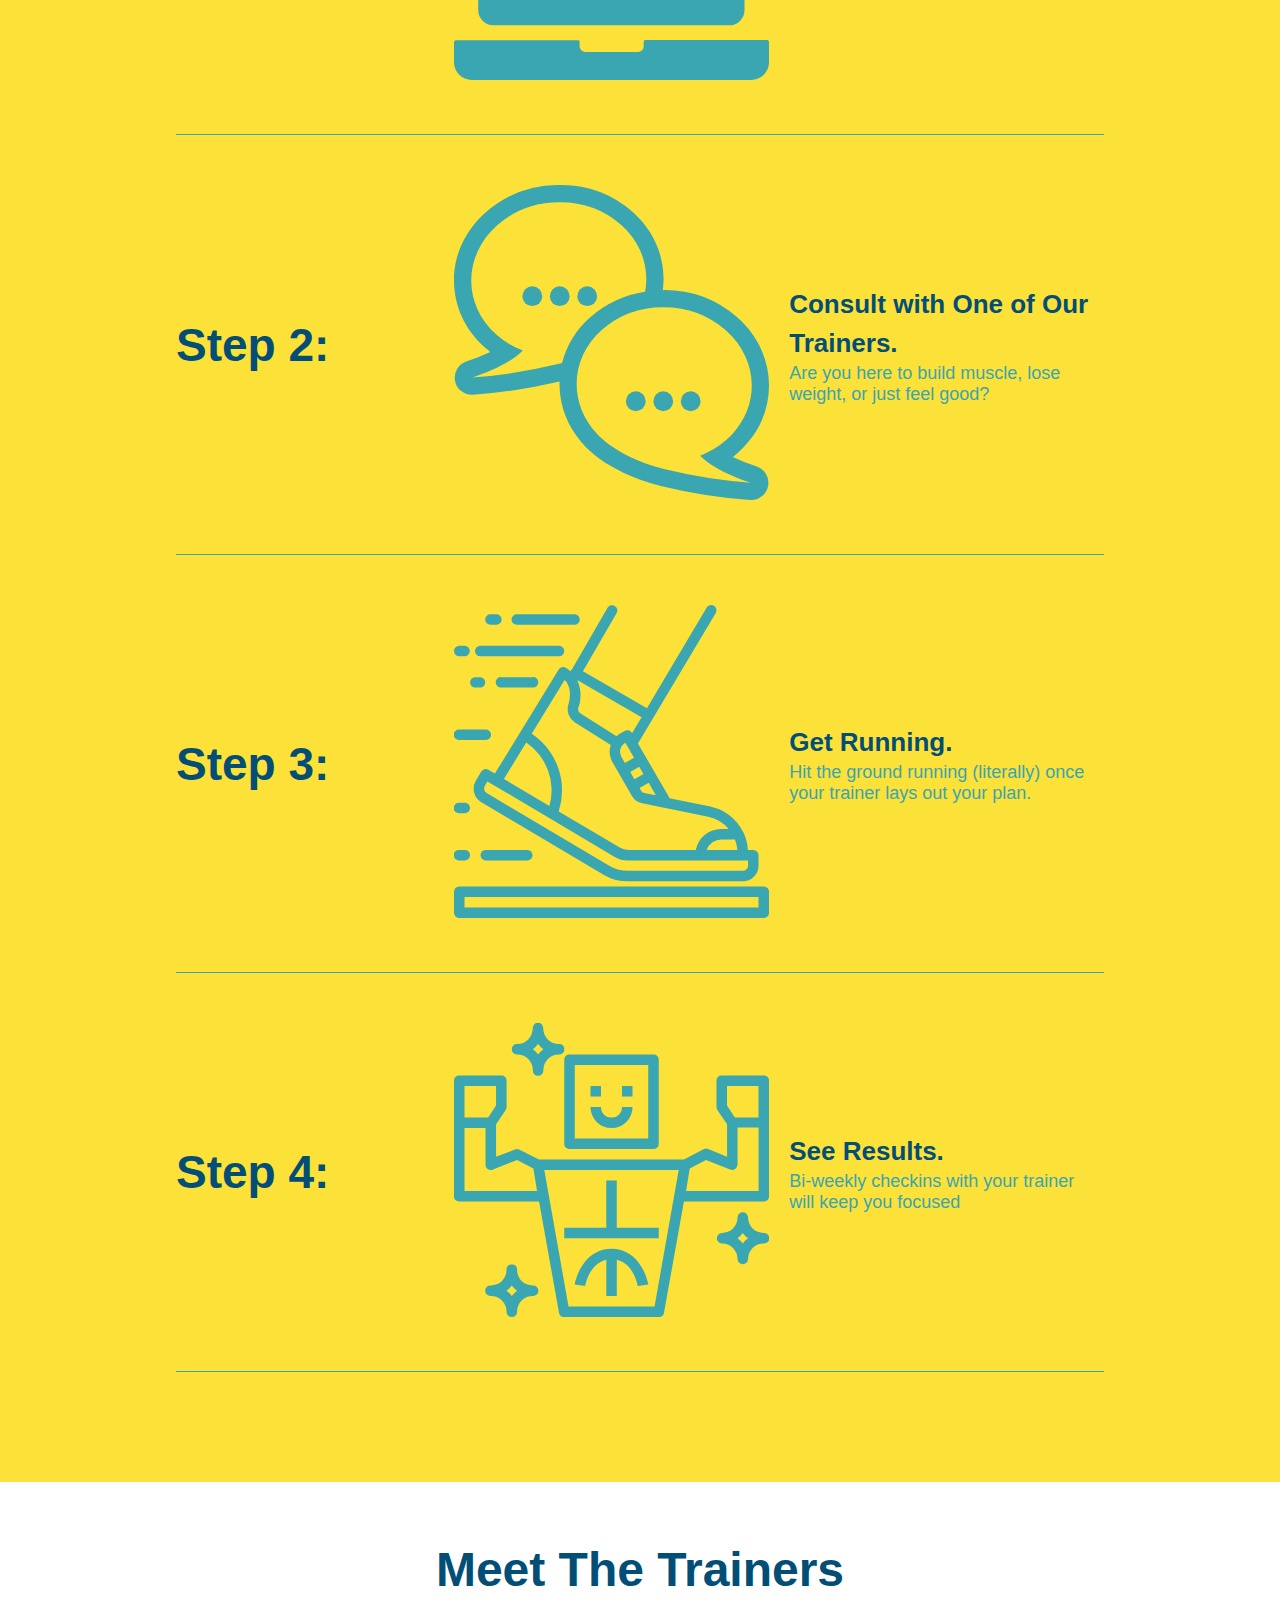
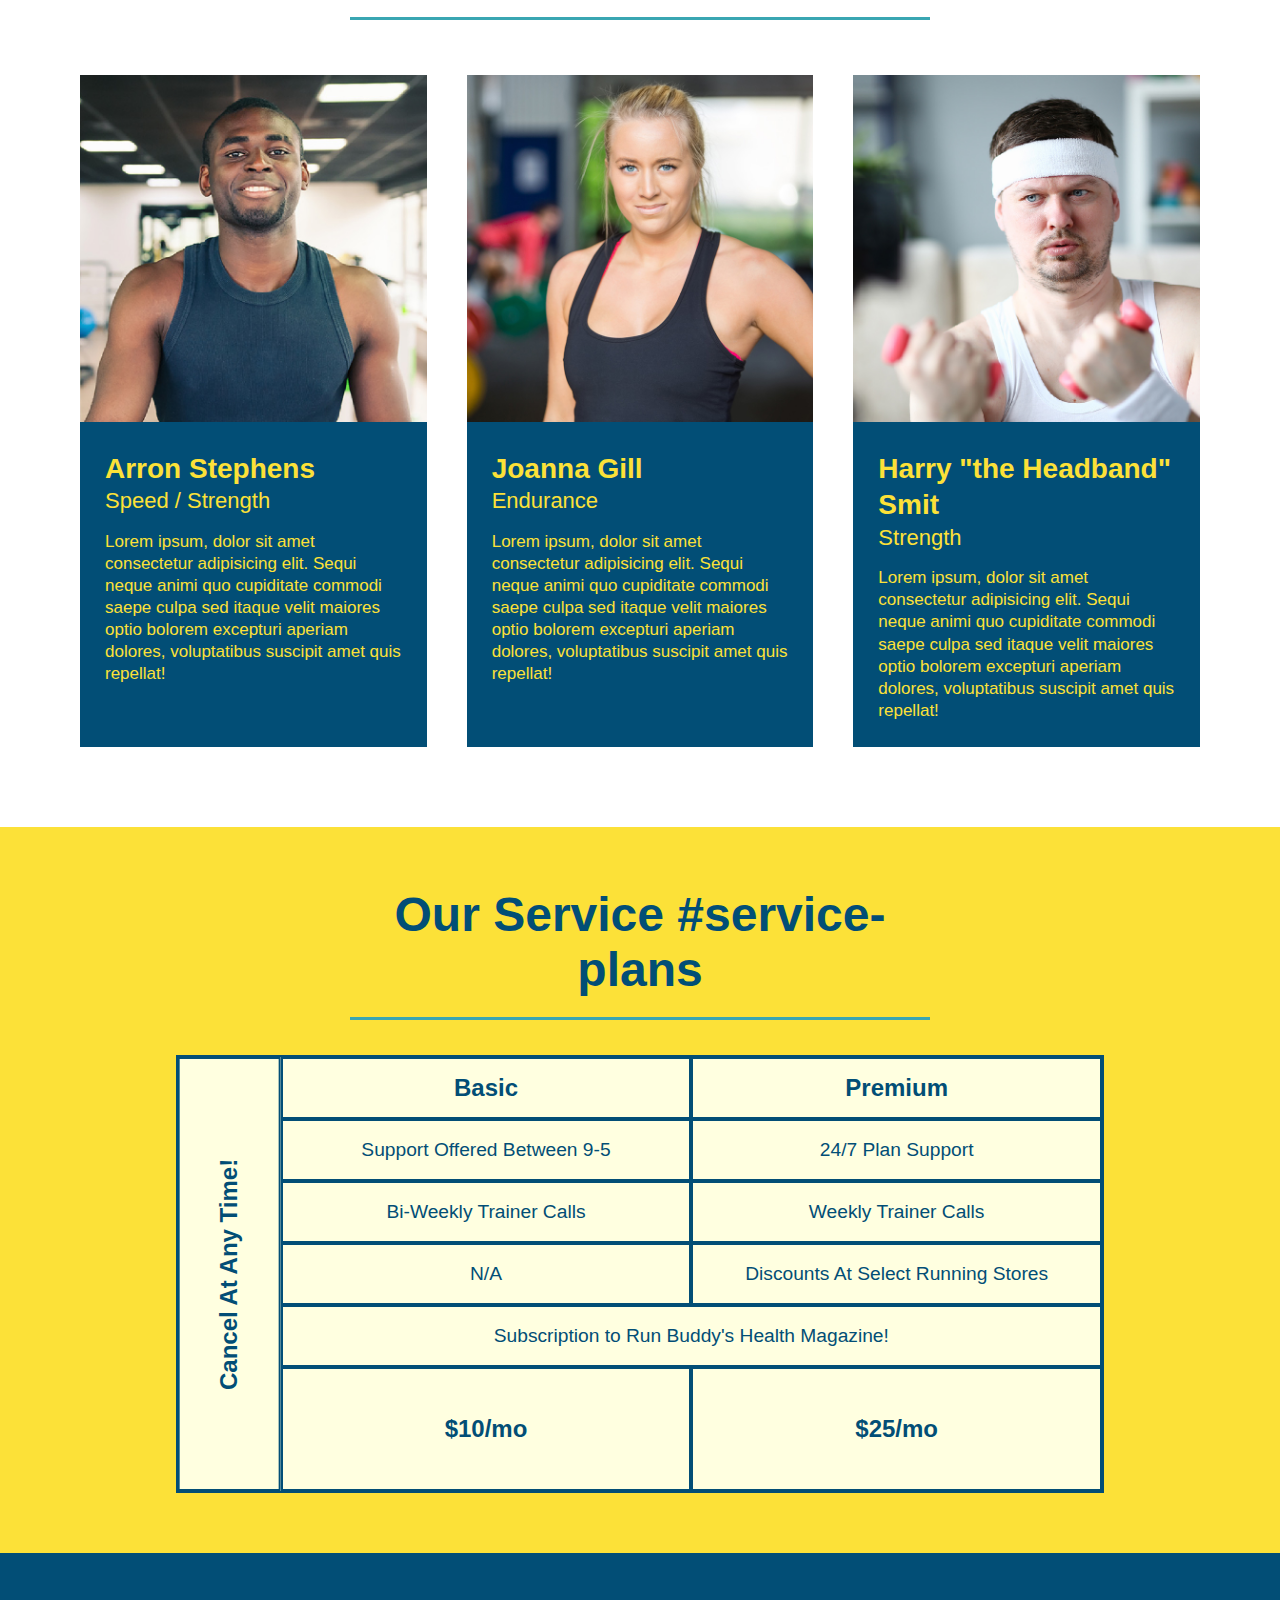
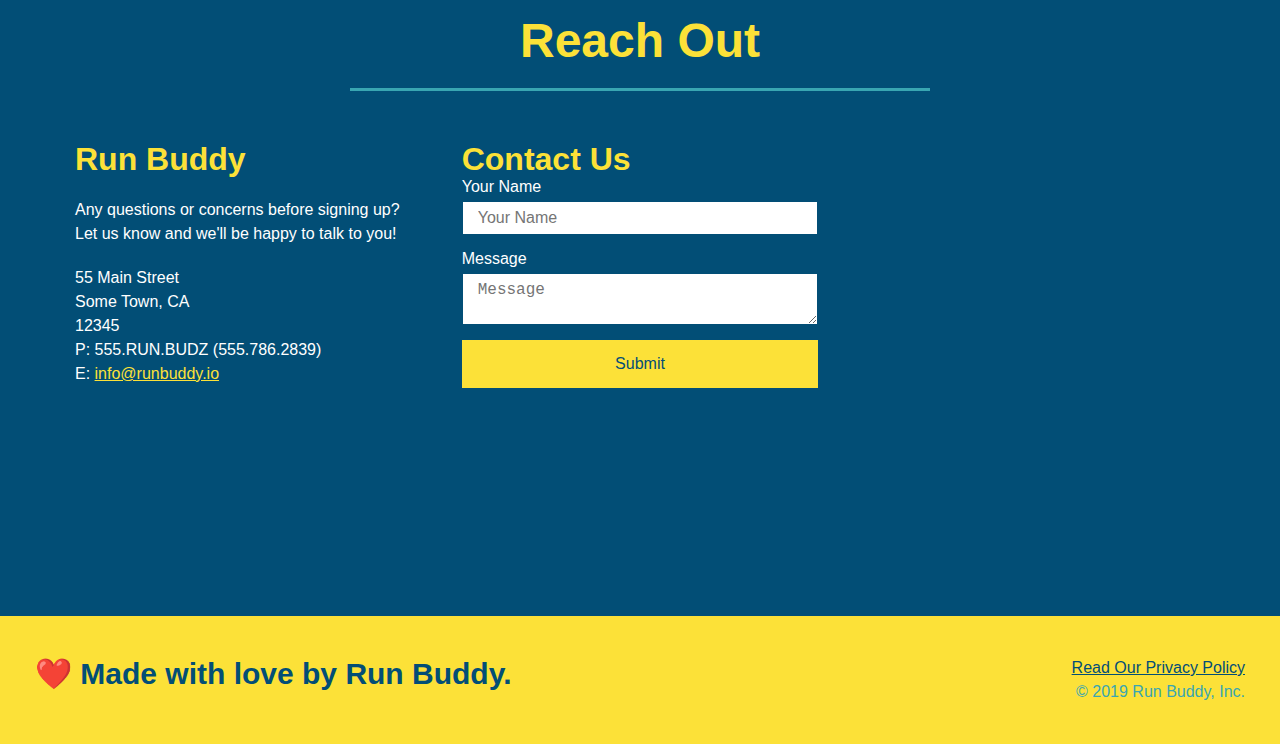
==== commit 6064a414: "added service table comparison" ====
--- a/index.html
+++ b/index.html
@@ -211,16 +211,60 @@
   
   <!-- "reach out" section-->
   <section id="service-plans" class="services">
-    <nav>
-      <a href="#service-plans">Service Plans</a>
-    </nav>
-    <div class="service-grid-container">
-      <div class="service-grid-item box1">One</div>
-      <div class="service-grid-item box2">Two</div>
-      <div class="service-grid-item box3">Three</div>
-      <div class="service-grid-item box4">Four</div>
-      <div class="service-grid-item box5">Five</div>
-      <div class="service-grid-item box6">Six</div>
+    <h2 class="section-title secondary-border">
+      Our Service #service-plans
+    </h2>
+    <div class="service-grid-wrapper">
+      <div class="service-grid-container">
+        <!-- Headers -->
+        <div class="service-grid-item grid-head basic">
+          Basic
+        </div>
+        <div class="service-grid-item grid-head premium">
+          Premium
+        </div>
+
+        <!-- Body -->
+        <div class="service-grid-item basic">
+          Support Offered Between 9-5
+        </div>
+
+        <div class="service-grid-item premium">
+          24/7 Plan Support
+        </div>
+
+        <div class="service-grid-item basic">
+          Bi-Weekly Trainer Calls
+        </div>
+
+        <div class="service-grid-item premium">
+          Weekly Trainer Calls
+        </div>
+
+        <div class="service-grid-item basic">
+          N/A
+        </div>
+
+        <div class="service-grid-item premium">
+          Discounts At Select Running Stores
+        </div>
+
+        <div class="service-grid-item both">
+          Subscription to Run Buddy's Health Magazine!
+        </div>
+
+        <div class="service-grid-item grid-price basic">
+          $10/mo
+        </div>
+
+        <div class="service-grid-item grid-price premium">
+          $25/mo
+        </div>
+
+        <div class="service-grid-item cancel">
+          Cancel At Any Time!
+        </div>
+      </div>
     </div>
   </section>
   <section id="reach-out" class="contact">
--- a/assets/css/style.css
+++ b/assets/css/style.css
@@ -356,43 +356,57 @@
 }
 /* REACH OUT STYLES END */
 
+/* SERVICE STYLES BEGIN */
+.services {
+  background: #fce138;
+}
+
+.service-grid-wrapper {
+  display: flex;
+  width: 100%;
+  justify-content: center;
+}
+
 .service-grid-container {
+  background: lightyellow;
+  width: 80%;
   display: grid;
+  /* repeat(iterator, size) */
+  grid-template-columns: 1fr repeat(2, 4fr);
+  grid-template-rows: repeat(5, 1fr) 2fr;
+  border: 2px solid #024e76;
+  color: #024e76;
+  font-size: 1.2rem;
 }
 
 .service-grid-item {
-  background-color: orange;
-  border: solid;
-  padding: 1em;
-  color: black;
-}
-
-.service-grid-container {
-  max-width: 940px;
-  margin: 0 auto;
-  display: grid;
-  grid-template-columns: repeat(3, 1fr);
-  grid-template-rows: repeat(3, l00px);
-  grid-gap: 10px;
-}
-
-.box1 {
-  grid-column: 1/ span 1;
-  grid-row: 1/ span 2;
-}
-
-.box2 {
-  grid-column: 3/4;
-  grid-row: 1/-1;
-}
-
-.box3 {
-  grid-column: 2/ span 2;
-  grid-row: 3/ span 1;
-}
-
-.grid-container {
-  justify-items: start;
+  padding: 15px 0;
+  border: 2px solid #024e76;
+  display: flex;
+  align-items: center;
+  justify-content: center;
+  text-align: center;
+}
+
+/* spcific match */
+.service-grid-item.basic {
+  grid-column: 2 / span 1;
+}
+
+.service-grid-item.both {
+  grid-column: 2 / span 2;
+}
+
+.service-grid-item.cancel {
+  transform: rotate(180deg);
+  writing-mode: vertical-lr;
+  grid-column: 1;
+  grid-row: 1 / -1;
+}
+
+.grid-head, .grid-price, .service-grid-item.cancel {
+  font-size: 1.5rem;
+  font-weight: bold;
 }
 
 /* MEDIA QUERY FOR SMALLER DESKTOP SCREENS AND SMALLER */
@@ -469,6 +483,25 @@
   .step-text {
     flex: 100%;
   }
+
+  .service-grid-container {
+    grid-template-columns: 1fr 1fr;
+  }
+
+  .service-grid-item.basic {
+    grid-column: 1;
+  }
+
+  .service-grid-item.both {
+    grid-column: 1 / -1;
+  }
+
+  .service-grid-item.cancel {
+    transform: none;
+    writing-mode: unset;
+    grid-column: 1 / -1;
+    grid-row: -1;
+  }
 }
 
 @media screen and (max-width: 575px) {
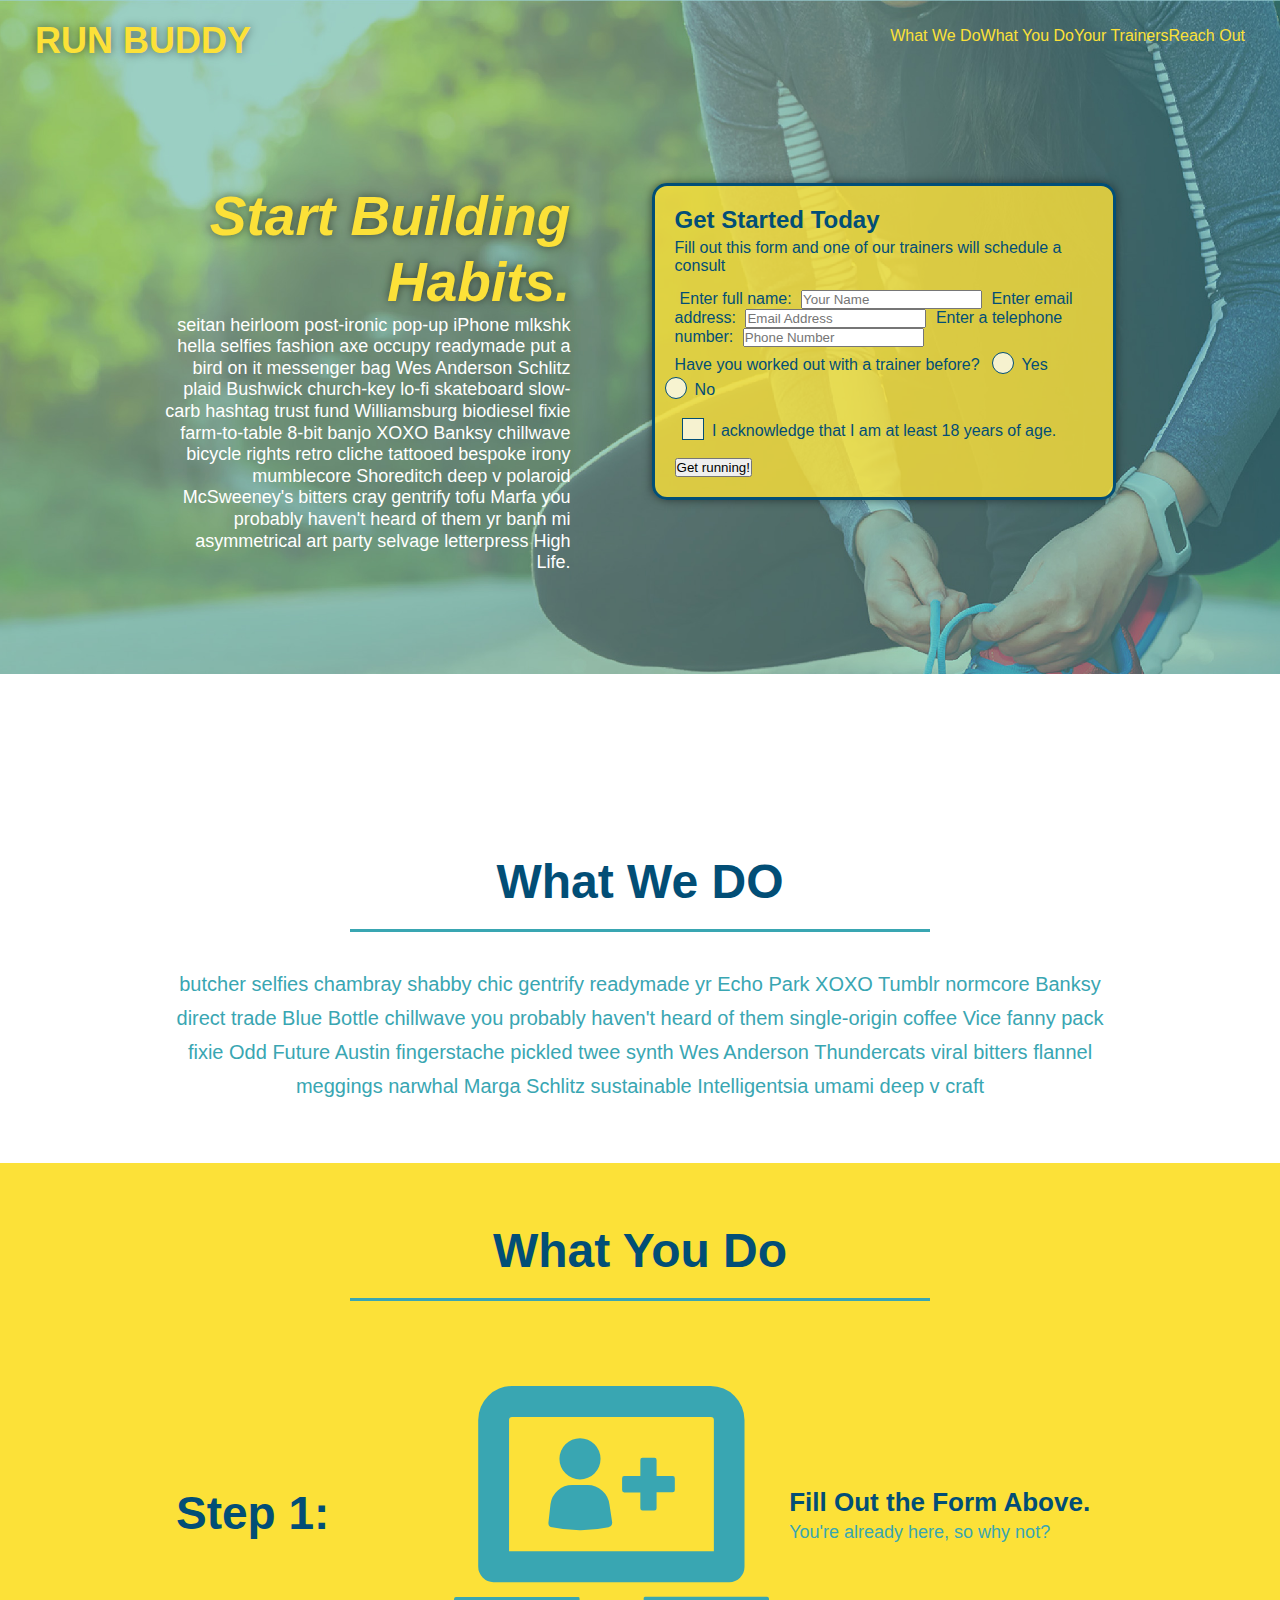
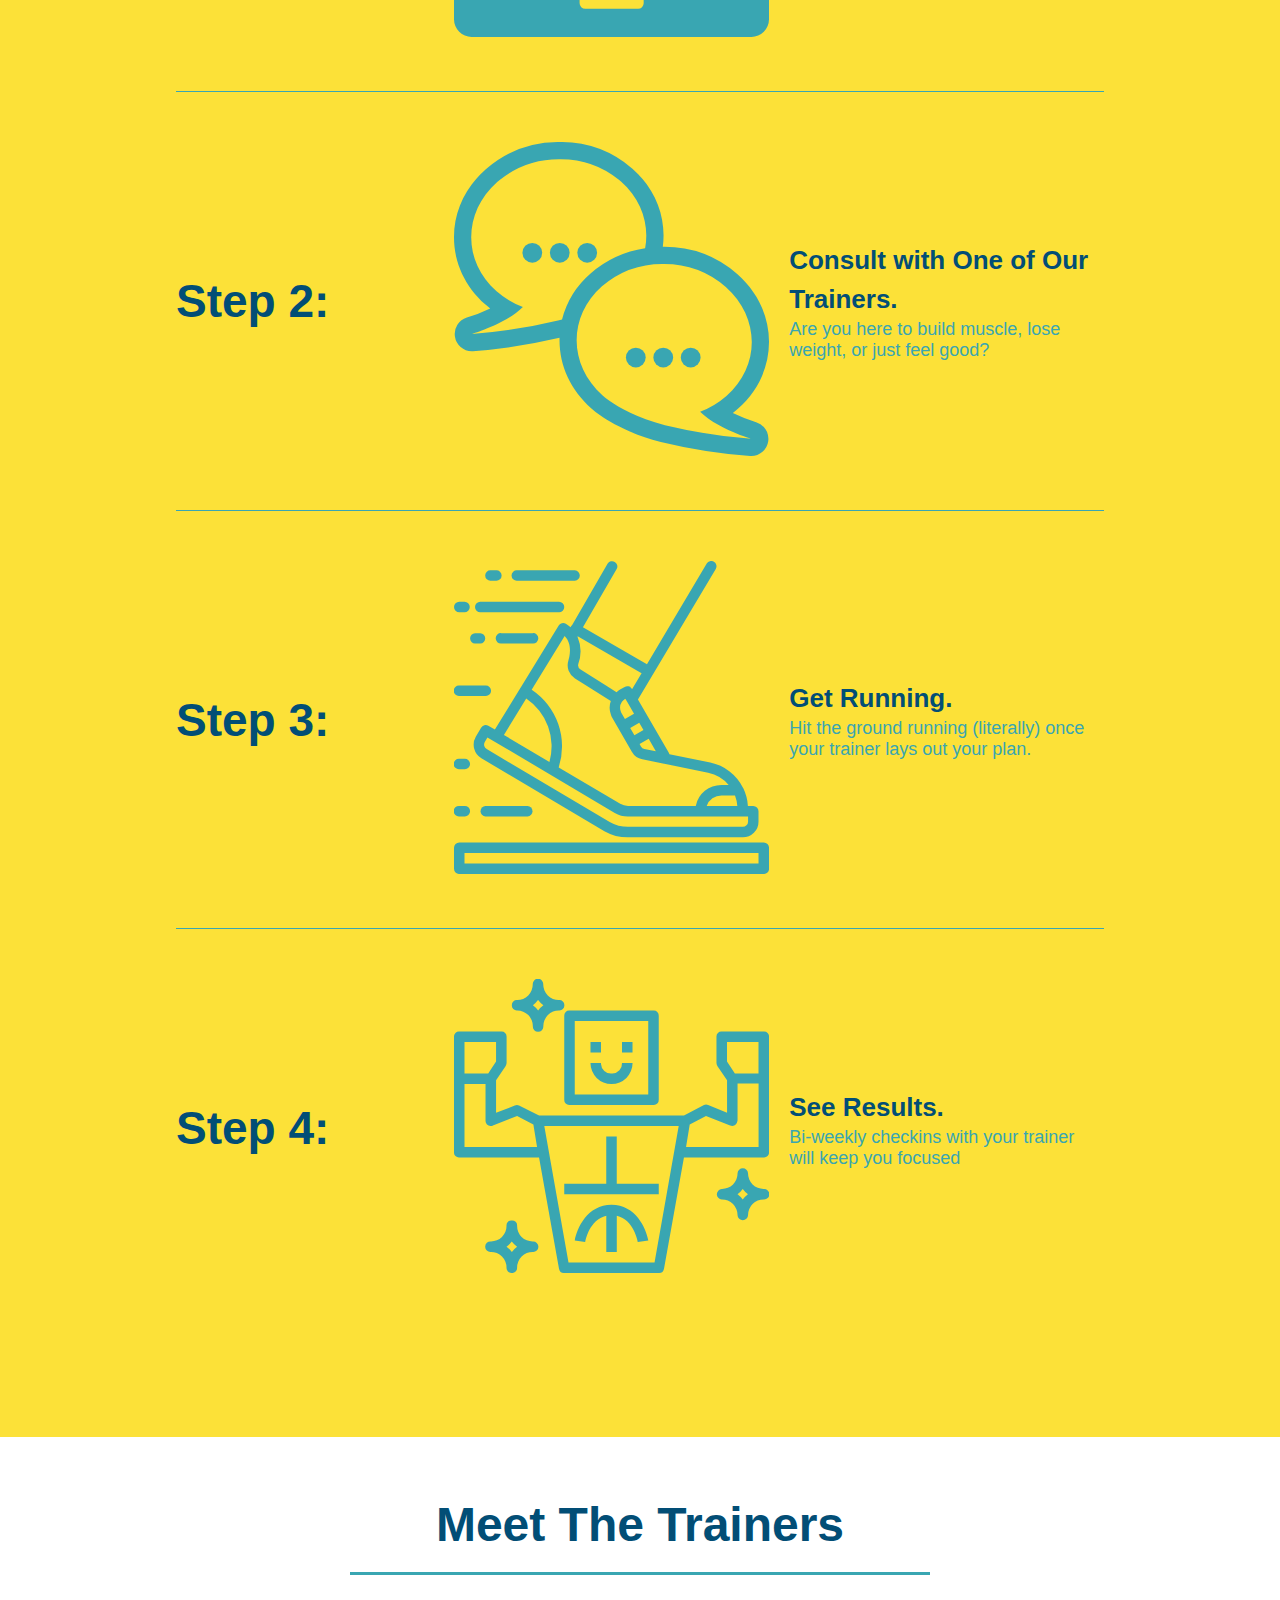
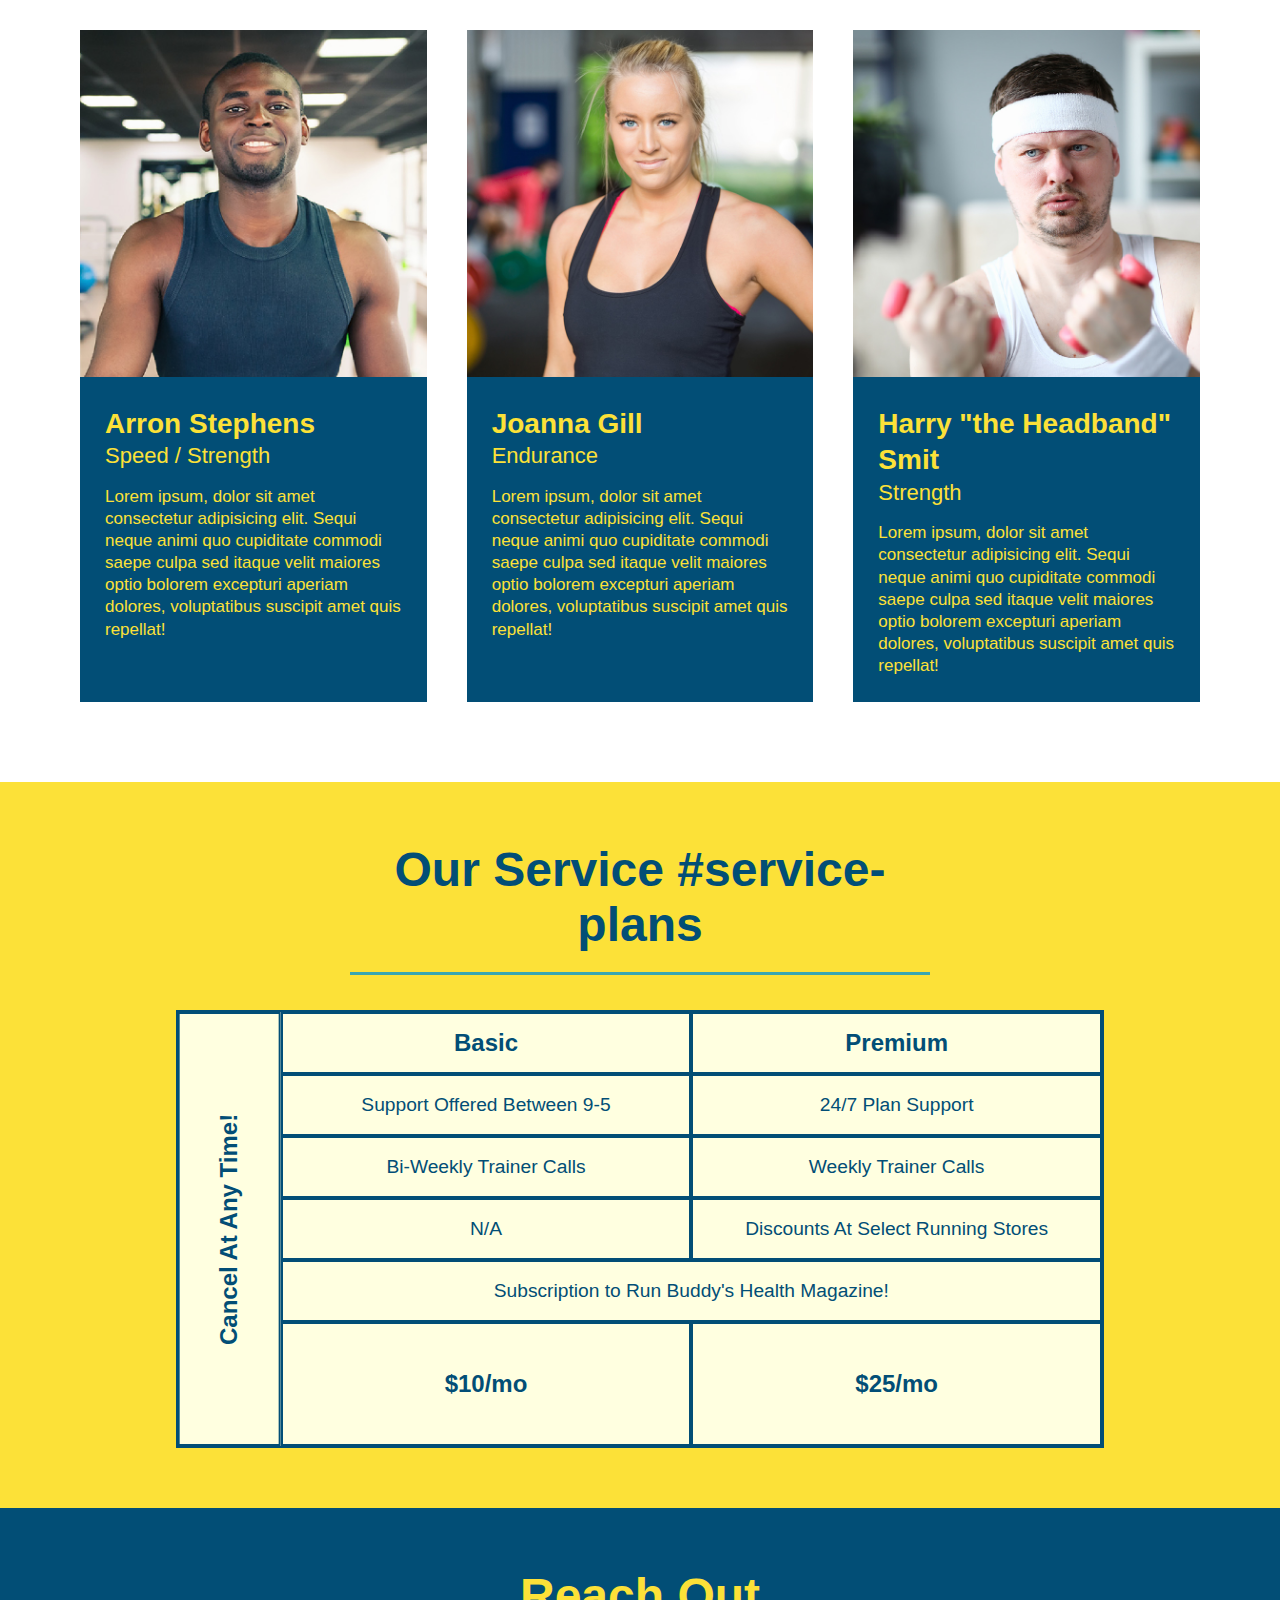
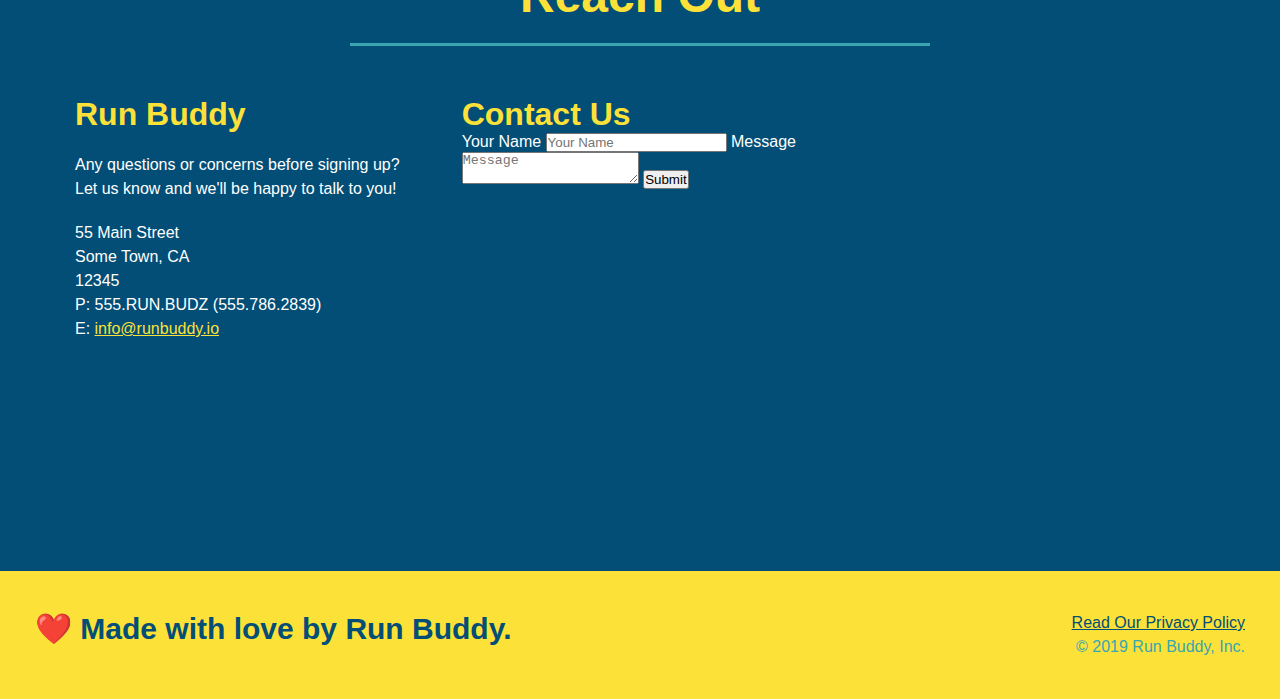
==== commit 46344a7d: "final css touches" ====
--- a/index.html
+++ b/index.html
@@ -62,16 +62,20 @@
 
       <p>
         Have you worked out with a trainer before?
-        <input type="radio" name="trainer-comfirm" id="trainer-yes" />
-        <label for="trainer-yes">Yes</label>
-        <input type="radio" name="trainer-confirm" id="trainer-no" />
-        <label for="trainer-no">No</label>
+        <span class="radio-wrapper">
+          <input type="radio" name="trainer-confirm" id="trainer-yes" />
+          <label for="trainer-yes">Yes</label>
+        </span>
+        <span class="radio-wrapper">
+          <input type="radio" name="trainer-confirm" id="trainer-no" />
+          <label for="trainer-no">No</label>
+      </span>
       </p>
       <p>
-        <label for="checkbox" >
-          I acknowledge that I am at least 18 years of age.
-        </label>
-        <input type="checkbox" name="age-confirm" id="checkbox" />
+        <span class="checkbox-wrapper">
+          <input type="checkbox" name="age-confirm" id="checkbox" />
+          <label for="checkbox">I acknowledge that I am at least 18 years of age.</label>
+        </span>
       </p>
       <button type="submit">
         Get running!
--- a/assets/css/style.css
+++ b/assets/css/style.css
@@ -17,6 +17,15 @@
   flex-wrap: wrap;
   padding: 20px 35px;
   background-color: #39a6b2;
+  position: -webkit-sticky;
+  position: sticky;
+  top: 0;
+  background-image: url("../images/hero-bg.jpg");
+  background-size: cover;
+  background-position: center;
+  background-attachment: fixed;
+  background-position: 80%;
+  z-index: 9999;
 }
 
 header h1 {
@@ -24,6 +33,8 @@
   color: #fce138;
   font-size: 36px;
   margin: 0;
+  /* add alongside your existing declarations */
+  text-shadow: 0 0 10px rgba(0, 0, 0, 0.5);
 }
 
 header a {
@@ -43,10 +54,16 @@
   list-style: none;
 }
 
-header nav ul li a {
+header nav ul li a:hover {
   padding: 10px 15px;
   font-weight: lighter;
   font-size: 1.55vw;
+  /* and here */
+  text-shadow: 0 0 10px rgba(0, 0, 0, 0.5);
+  background: #fce138;
+  color: #024e76;
+  border-radius: 15px;
+  text-shadow: none;
 }
 
 footer {
@@ -90,6 +107,8 @@
   background-image: url("../images/hero-bg.jpg");
   background-size: cover;
   background-position: center;
+  background-attachment: fixed;
+  background-position: 80%;
 }
 
 .hero-cta {
@@ -105,17 +124,21 @@
  font-style: italic;
  font-size: 55px;
  color: #fce138;
+ /* and here */
+ text-shadow: 0 0 10px rgba(0, 0, 0, 0.5);
 }
 /* Hero Style End */
 
 /* Hero-form */
 .hero-form {
-  background-color: #fce138;
+  background-color:rgb(252, 225, 56, 0.8);
   padding: 20px;
   color: #024e76;
   border: solid 3px #024e76;
   width: 40%;
   margin: 3.5%;
+  box-shadow: 0 0 10px rgba(0, 0, 0, 0.5);
+  border-radius: 15px;
 }
 
 .hero-form h3 {
@@ -127,7 +150,7 @@
   margin: 5px 0 15px 0;
 }
 
-.form-input {
+.form-input:focus {
   border: 1px solid #024e76;
   display: block;
   padding: 7px 15px;
@@ -135,18 +158,81 @@
   color: #024e76;
   width: 100%;
   margin-bottom: 15px;
+  border-radius: 10px;
+  background-color: rgba(255,255,255, 1);
+  outline: none;
 }
 
 .hero-form label {
   margin: 0 5px;
 }
 
-.hero-form button {
+.hero-form button:hover {
   color: #fce138;
   background-color: #024e76;
   border: none;
   padding: 10px 20px;
   font-size: 16px;
+  border-radius: 10px;
+  background-color: #39a6b2;
+}
+
+.checkbox-wrapper input, .radio-wrapper input {
+  opacity: 0;
+}
+
+.checkbox-wrapper label, .radio-wrapper label {
+  position: relative;
+  left: 10px;
+  margin: 10px;
+  line-height: 1.6;
+}
+
+.checkbox-wrapper label::before, .radio-wrapper label::before {
+  content: "";
+  height: 20px;
+  width: 20px;
+  background: rgba(255,255,255, 0.75);
+  border: 1px solid #024e76;
+  position: absolute;
+  top: -4px;
+  left: -30px;
+}
+
+.radio-wrapper label::before {
+  border-radius: 50%;
+}
+
+.radio-wrapper label::after {
+  content: "";
+  width: 20px;
+  height: 20px;
+  border-radius: 50%;
+  background: #024e76;
+  position: absolute;
+  left: -29px;
+  top: -3px;
+  background-image: radial-gradient(circle, #39a6b2, #024e76);
+}
+
+.checkbox-wrapper label::after {
+  content: "";
+  height: 6px;
+  width: 14px;
+  border-left: 2px solid #024e76;
+  border-bottom: 2px solid #024e76;
+  position: absolute;
+  left: -26px;
+  top: 1px;
+  transform: rotate(-58deg);
+}
+
+.checkbox-wrapper input + label::after, .radio-wrapper input + label::after {
+  content: none;
+}
+
+.checkbox-wrapper input:checked + label::after, .radio-wrapper input:checked + label::after {
+  content: "";
 }
 /* Hero-form */
 
@@ -186,11 +272,14 @@
   margin: 50px auto;
   padding-bottom: 50px;
   width: 80%;
-  border-bottom: 1px solid #39a6b2;
   display: flex;
   flex-wrap: wrap;
   align-items: center;
   justify-content: space-between;
+}
+
+.step:not(:last-child) {
+  border-bottom: 1px solid #39a6b2;
 }
 
 .step-info {
@@ -326,7 +415,7 @@
   font-style: normal;
 }
 
-.contact-form input, .contact-form textarea {
+.contact-form input:focus, .contact-form textarea:focus {
   border: 1px solid #024e76;
   display: block;
   padding: 7px 15px;
@@ -335,9 +424,12 @@
   width: 100%;
   margin-bottom: 15px;
   margin-top: 5px;
-}
-
-.contact-form button {
+  border-radius: 10px;
+  background-color: rgba(255,255,255, 1);
+  outline: none;
+}
+
+.contact-form button:hover {
   width: 100%;
   border: none;
   background: #fce138;
@@ -345,6 +437,9 @@
   text-align: center;
   padding: 15px 0;
   font-size: 16px;
+  border-radius: 10px;
+  color: #fce138;
+  background: #39a6b2;
 }
 
 .contact-info a {
@@ -414,6 +509,7 @@
   header {
     padding-bottom: 0;
     justify-content: center;
+    position: relative;
   }
 
   header h1 {
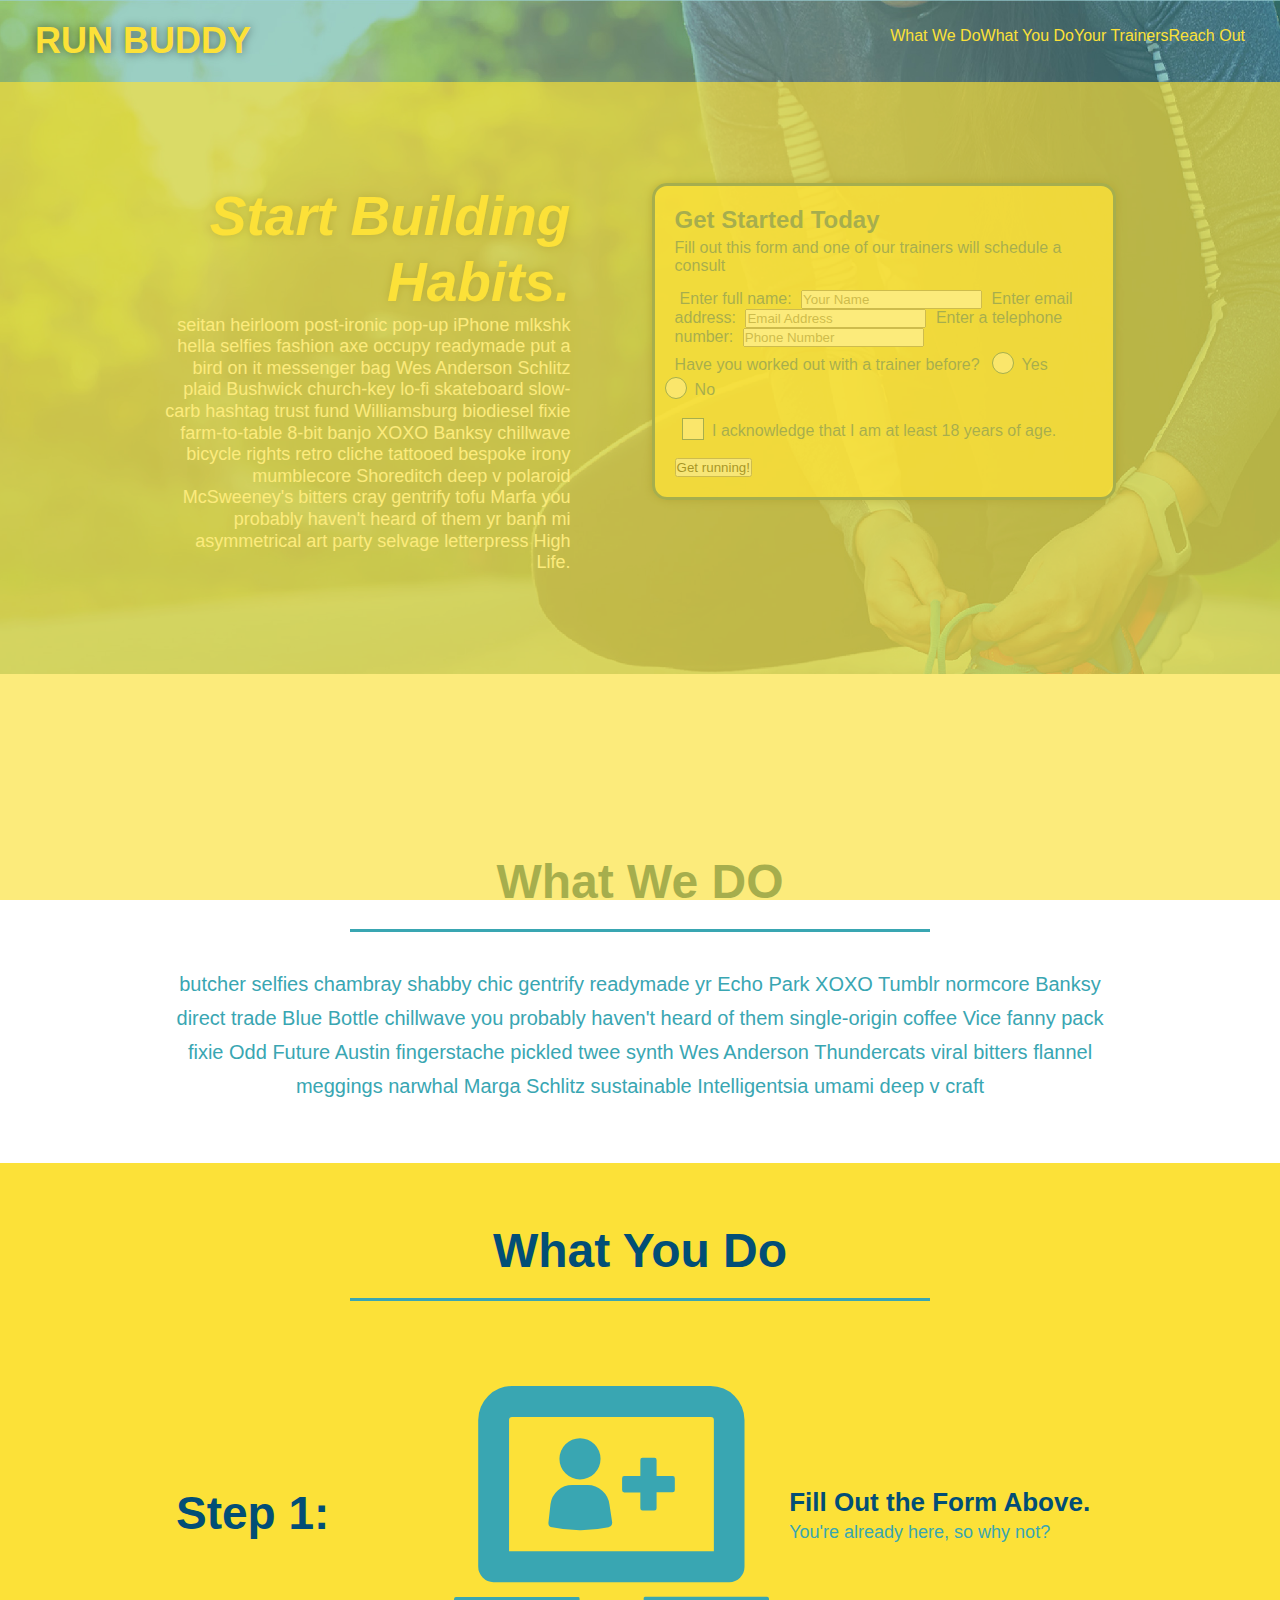
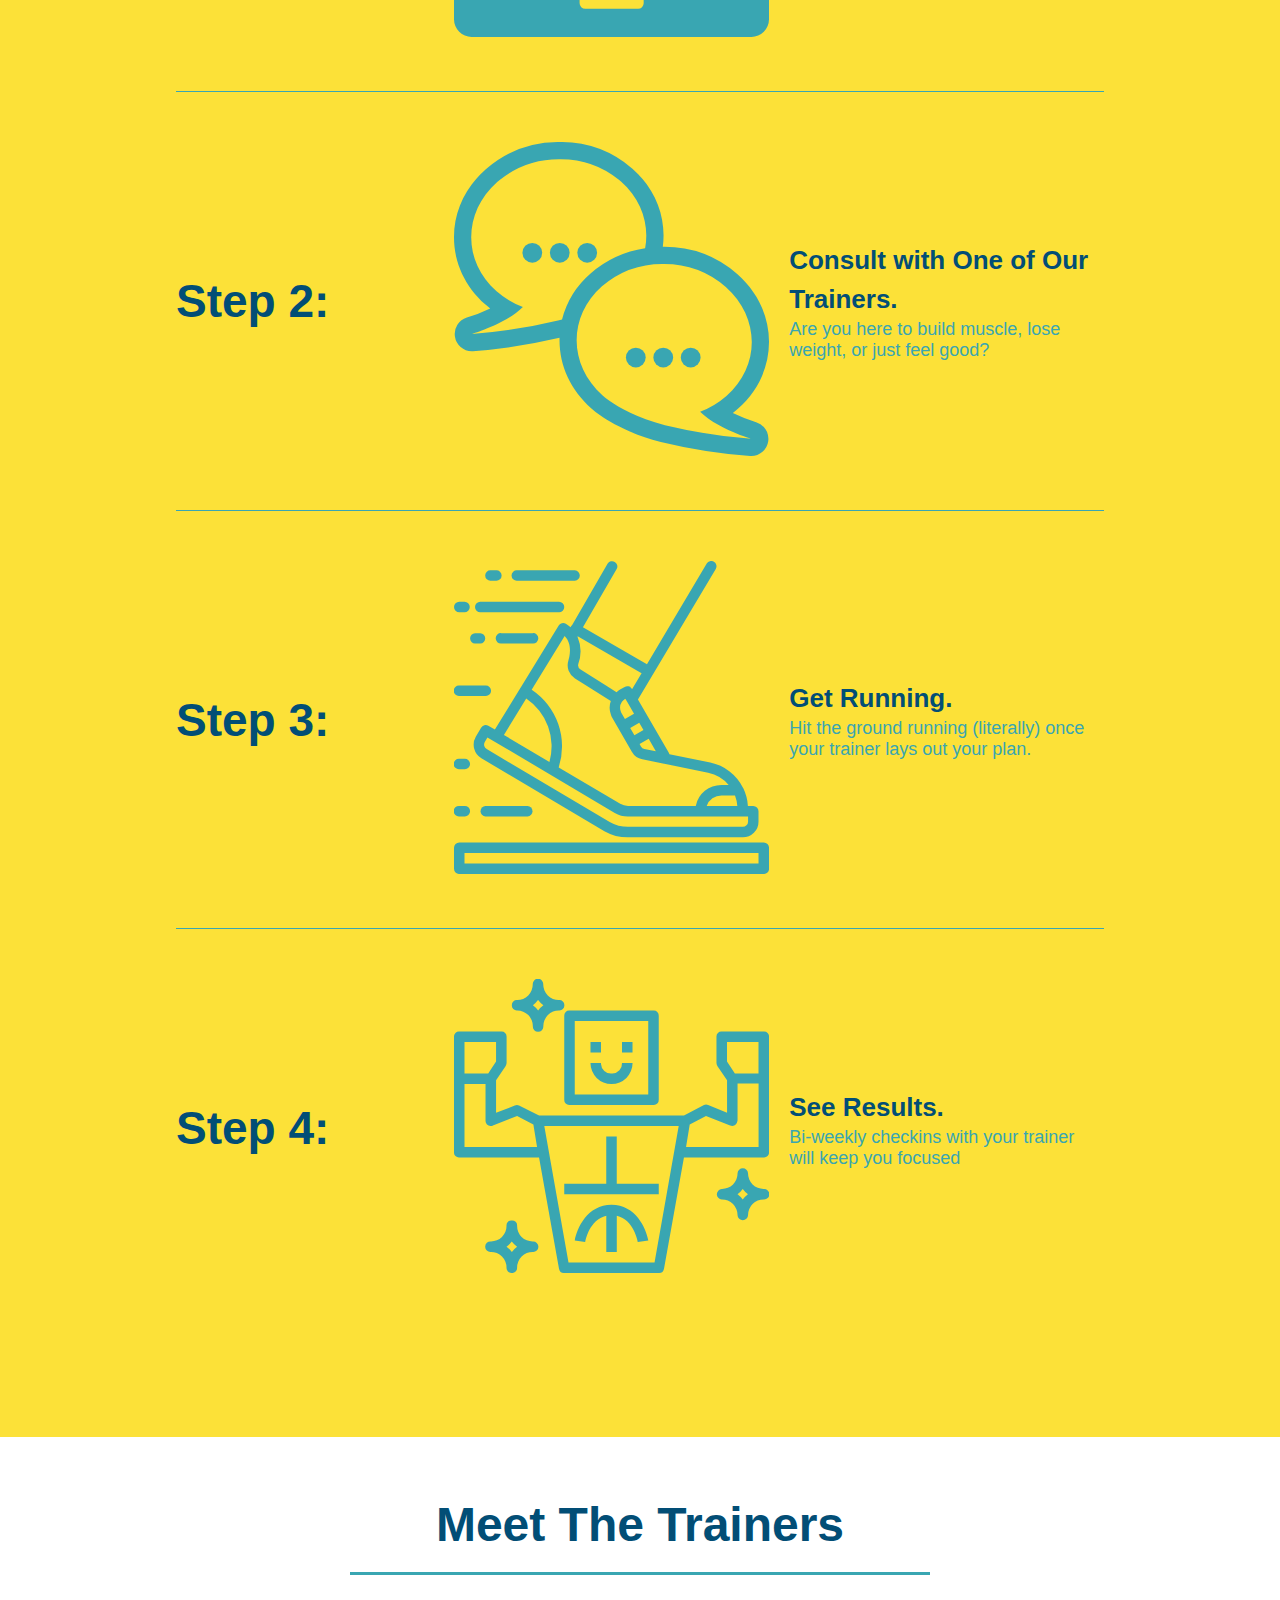
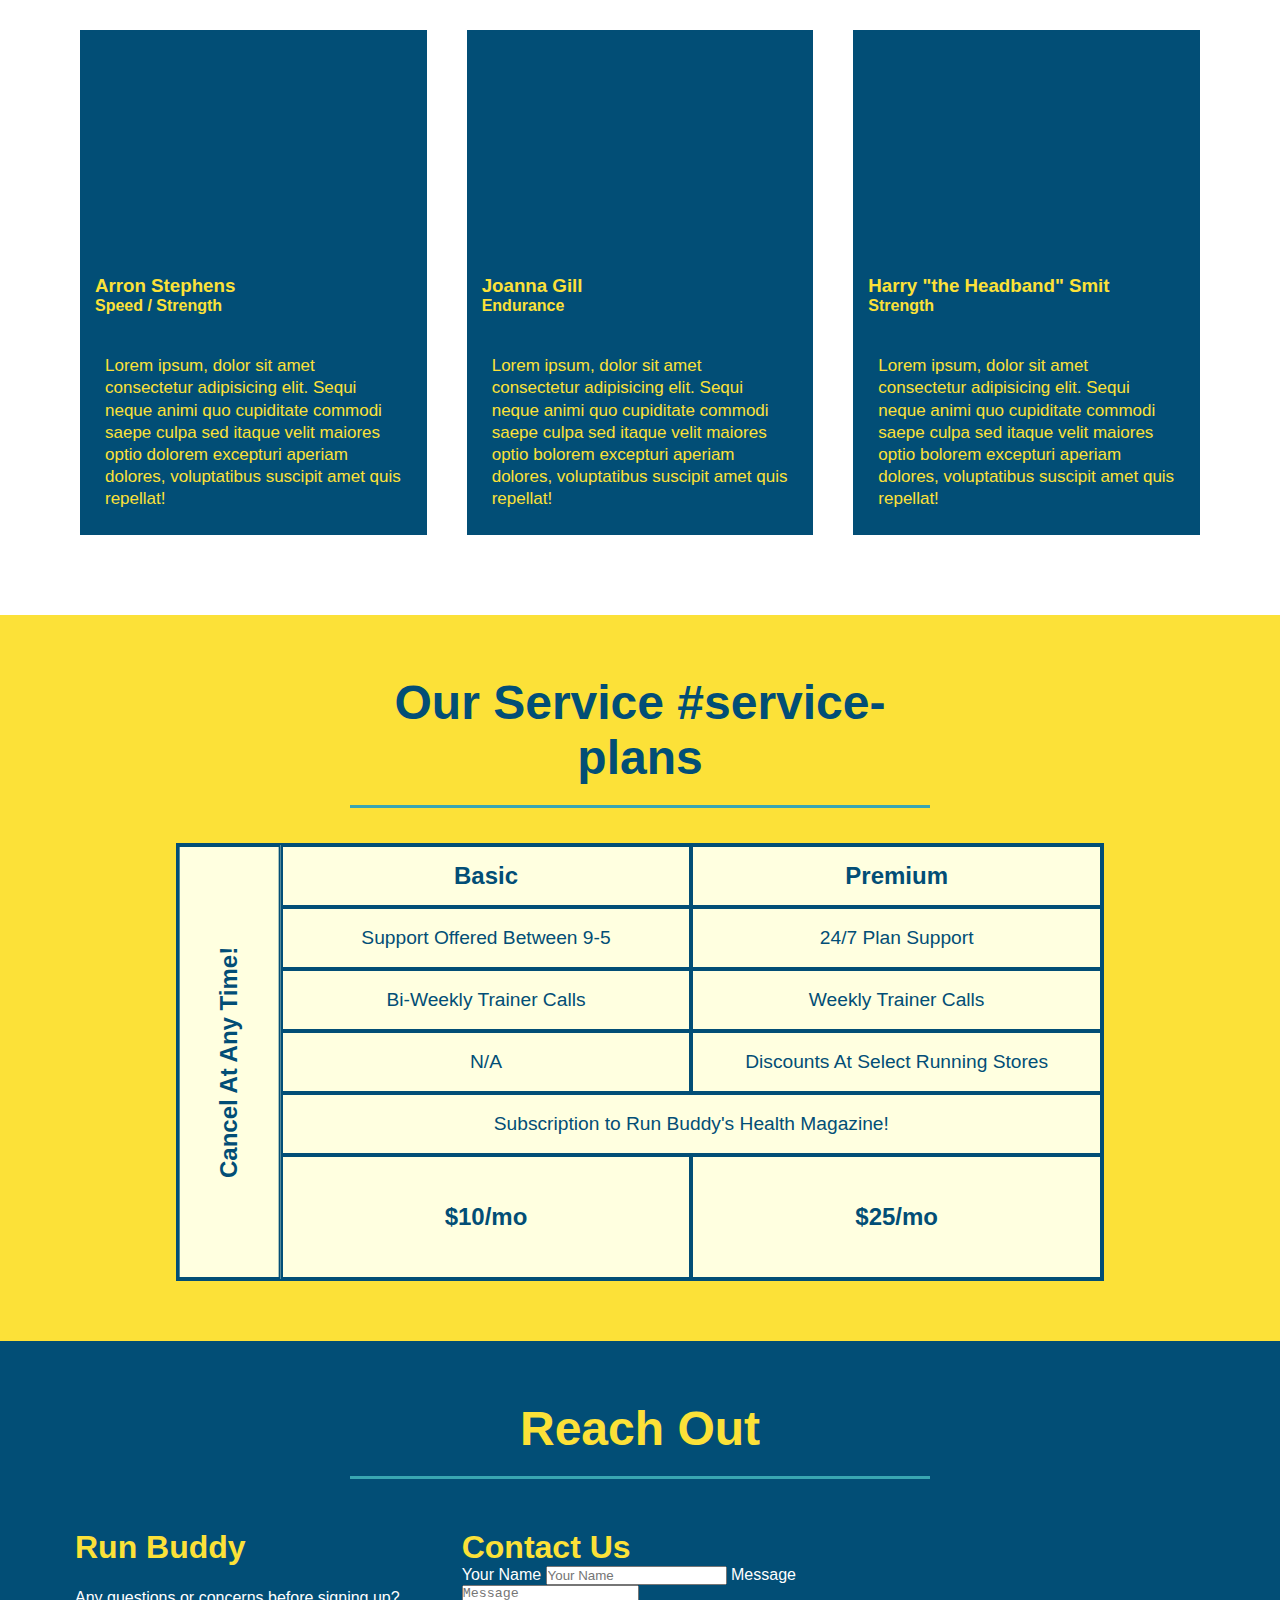
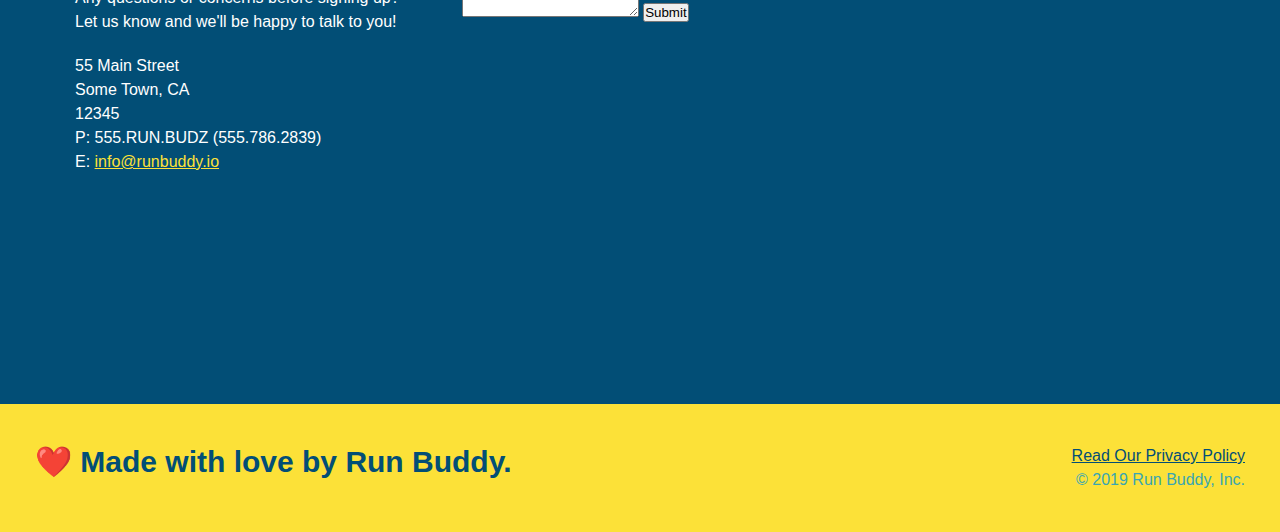
==== commit 5327942a: "added animation now no pix" ====
--- a/index.html
+++ b/index.html
@@ -177,34 +177,43 @@
     <div class="trainers">
       <!-- This is for show; keep the article tags you have -->
     <article class="trainer">
-      <img src="./assets/images/trainer-1.jpg" alt="Arron Stephins in his workout clothes, ready to pump iron" />
+      <div class="trainer-img" class="trainer-1">
+        <div>
+          <h3>Arron Stephens</h3>
+          <h4>Speed / Strength</h4>
+        </div>
+      </div>
       <div class="trainer-bio">
-        <h3 class="trainer-name">Arron Stephens</h3>
-        <h4 class="trainer-role">Speed / Strength</h4>
+        <p>
+          Lorem ipsum, dolor sit amet consectetur adipisicing elit. Sequi neque animi quo cupiditate commodi saepe culpa sed itaque velit maiores optio dolorem excepturi aperiam dolores, voluptatibus suscipit amet quis repellat!
+        </p>
+      </div>
+    </article>
+
+    <!-- second trainer bio -->
+    <article class="trainer">
+      <div class="trainer-img" class="trainer-2">
+        <div>
+          <h3>Joanna Gill</h3>
+          <h4>Endurance</h4>
+        </div>
+      </div>
+      <div class="trainer-bio">
         <p>
           Lorem ipsum, dolor sit amet consectetur adipisicing elit. Sequi neque animi quo cupiditate commodi saepe culpa sed itaque velit maiores optio bolorem excepturi aperiam dolores, voluptatibus suscipit amet quis repellat!
         </p>
       </div>
     </article>
 
-    <!-- second trainer bio -->
-    <article class="trainer">
-      <img src="./assets/images/trainer-2.jpg" alt="Joanna Gill cooling off after a workout" />
-      <div class="trainer-bio">
-        <h3 class="trainer-name">Joanna Gill</h3>
-        <h4 class="trainer-role">Endurance</h4>
-        <p>
-          Lorem ipsum, dolor sit amet consectetur adipisicing elit. Sequi neque animi quo cupiditate commodi saepe culpa sed itaque velit maiores optio bolorem excepturi aperiam dolores, voluptatibus suscipit amet quis repellat!
-        </p>
-      </div>
-    </article>
-
     <!-- third trainer bio -->
     <article class="trainer">
-      <img src="./assets/images/trainer-3.jpg" alt="Harry Smith wearing a headband and lifting comically small ping weights" />
+      <div class="trainer-img" class="trainer-3">
+        <div>
+          <h3>Harry "the Headband" Smit</h3>
+          <h4>Strength</h4>
+        </div>
+      </div>
       <div class="trainer-bio">
-        <h3 class="trainer-name">Harry "the Headband" Smit</h3>
-        <h4 class="trainer-role">Strength</h4>
         <p>
         Lorem ipsum, dolor sit amet consectetur adipisicing elit. Sequi neque animi quo cupiditate commodi saepe culpa sed itaque velit maiores optio bolorem excepturi aperiam dolores, voluptatibus suscipit amet quis repellat!
         </p>
--- a/assets/css/style.css
+++ b/assets/css/style.css
@@ -334,8 +334,42 @@
   color: #fce138;
 }
 
-.trainer img {
-  width: 100%;
+.trainer-img {
+  width: 100%;
+  min-height: 300px;
+  display: flex;
+  padding: 15px;
+  align-items: flex-end;
+}
+
+.trainer-img::after {
+  content: "";
+  height: 100%;
+  width: 100%;
+  background: rgba(252, 225, 56, 0.3);
+  position: absolute;
+  top: 0;
+  left: 0;
+}
+
+.trainer-1 {
+  align-items: flex-start;
+  display: flex;
+  justify-content: center;
+  flex-wrap: wrap;
+  background-image: url("../images/trainer-1.jpg");
+  background-size: cover;
+  background-position: center;
+  background-attachment: fixed;
+  background-position: 80%;
+}
+
+.trainer-2 {
+  background-image: url("../images/trainer-2.jpg");
+}
+
+.trainer-3 {
+  background-image: url("../images/trainer-3.jpg");
 }
 
 .trainer-bio {
@@ -364,6 +398,22 @@
 .trainer-bio p {
   font-size: 17px;
 }
+
+.trainer-1 {
+  background-image: url("../images/trainer-1.jpg");
+  background-size: cover;
+  
+}
+
+.trainer-2 {
+  background-image: url("../images/trainer-2.jpg");
+}
+
+.trainer-3 {
+  background-image: url("../images/trainer-3.jpg");
+}
+
+
 
 .section-title {
   font-size: 48px;
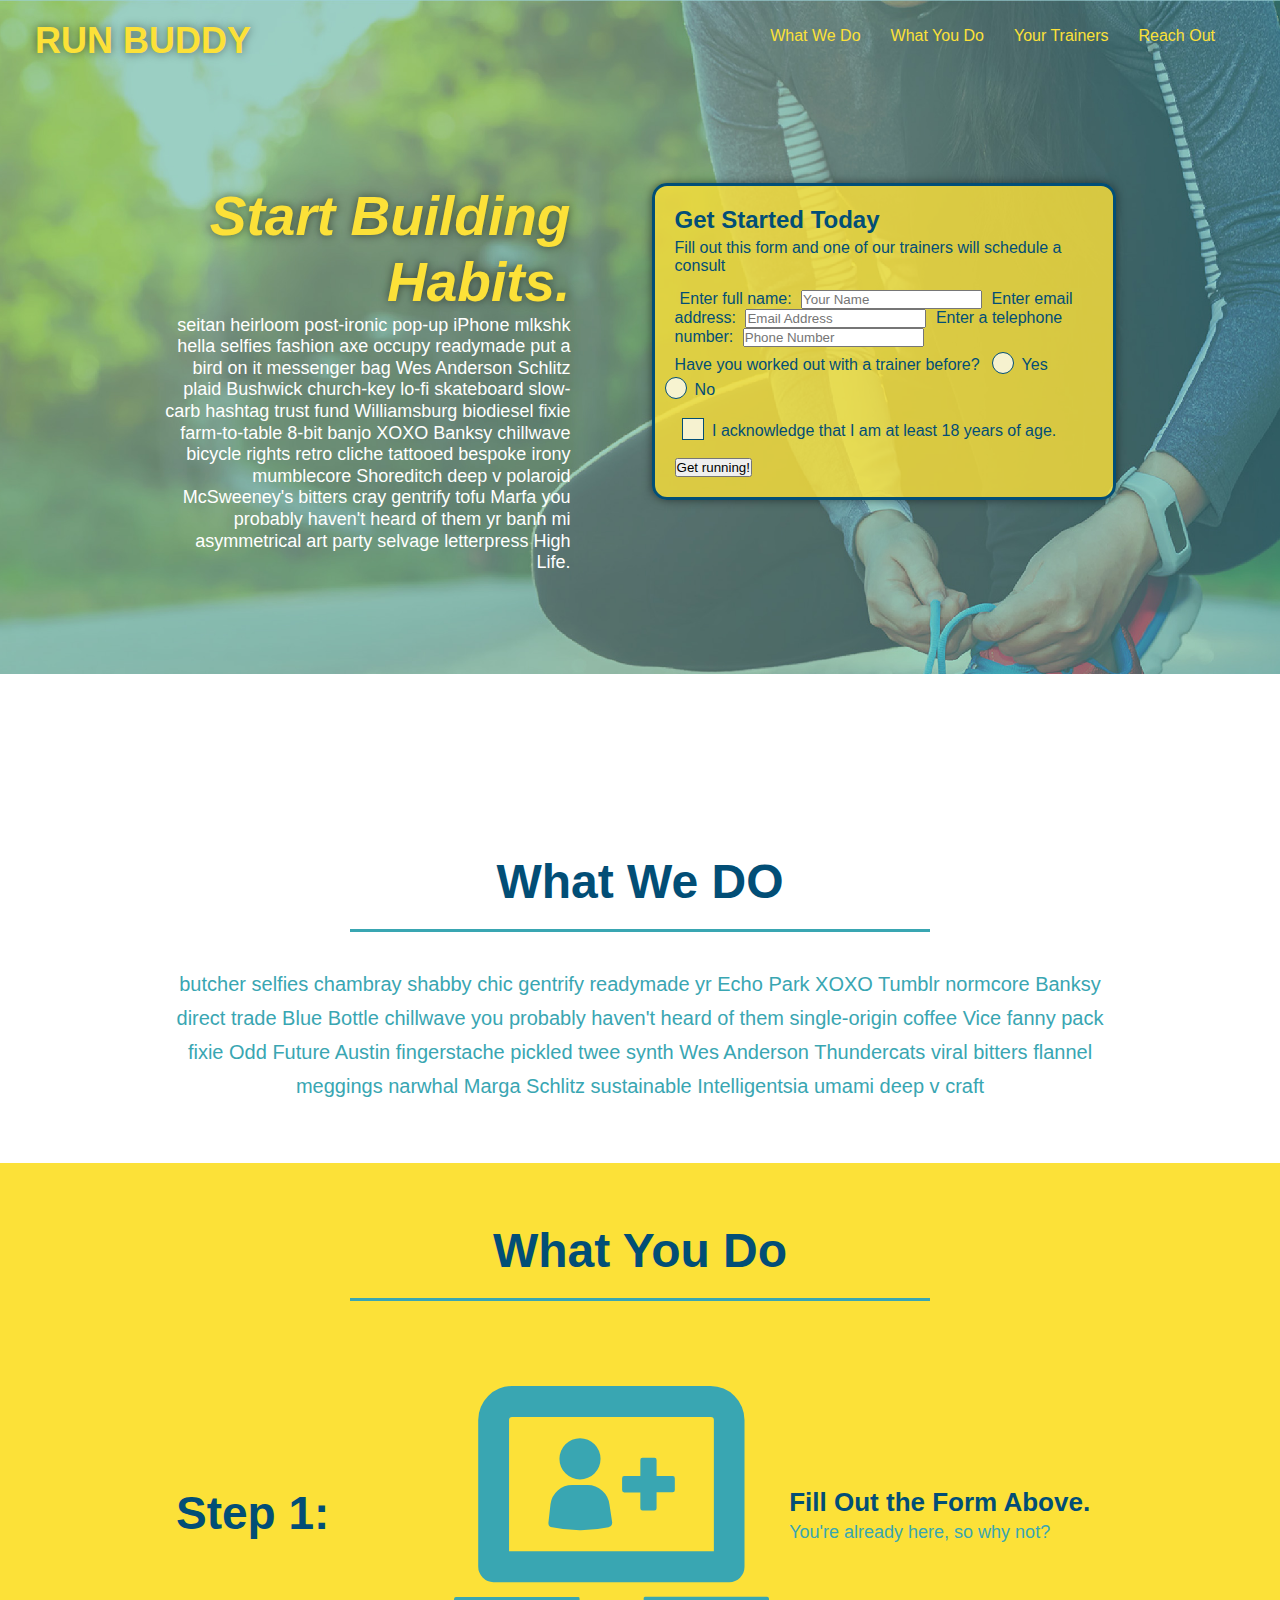
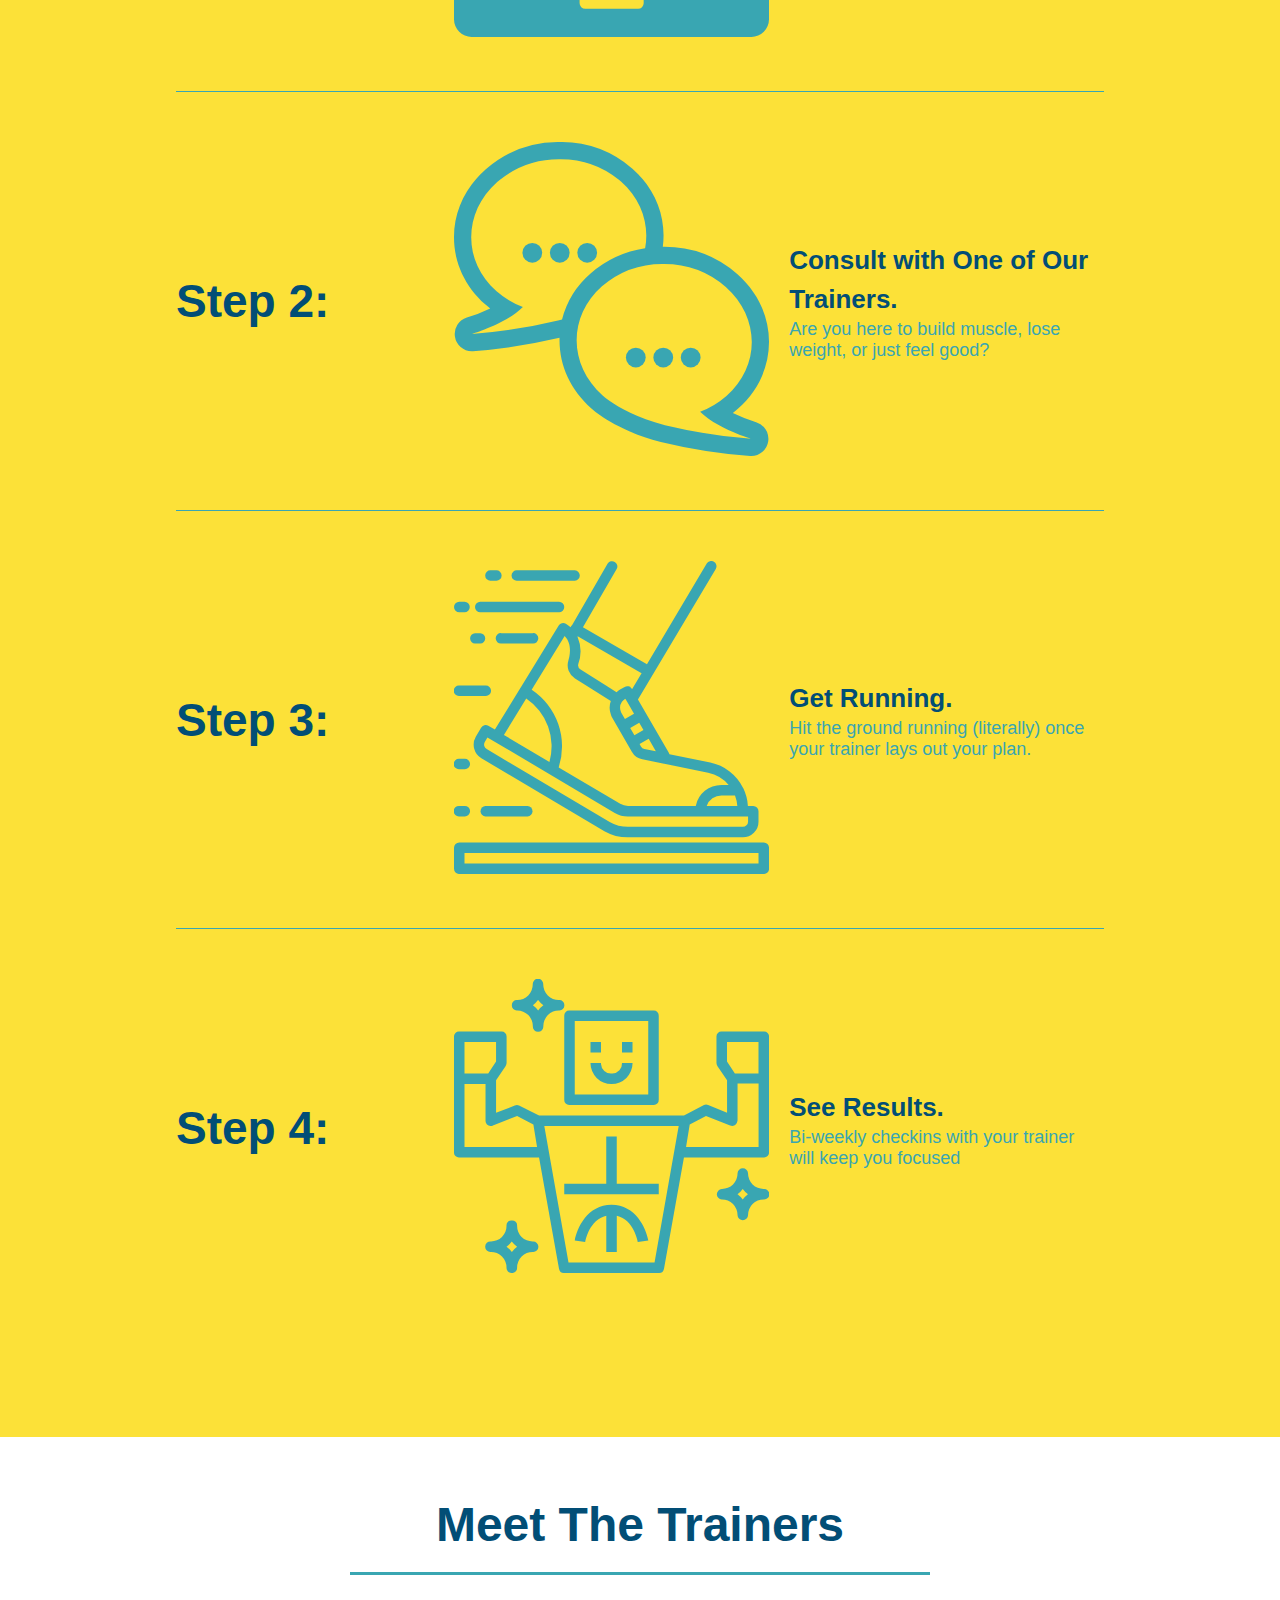
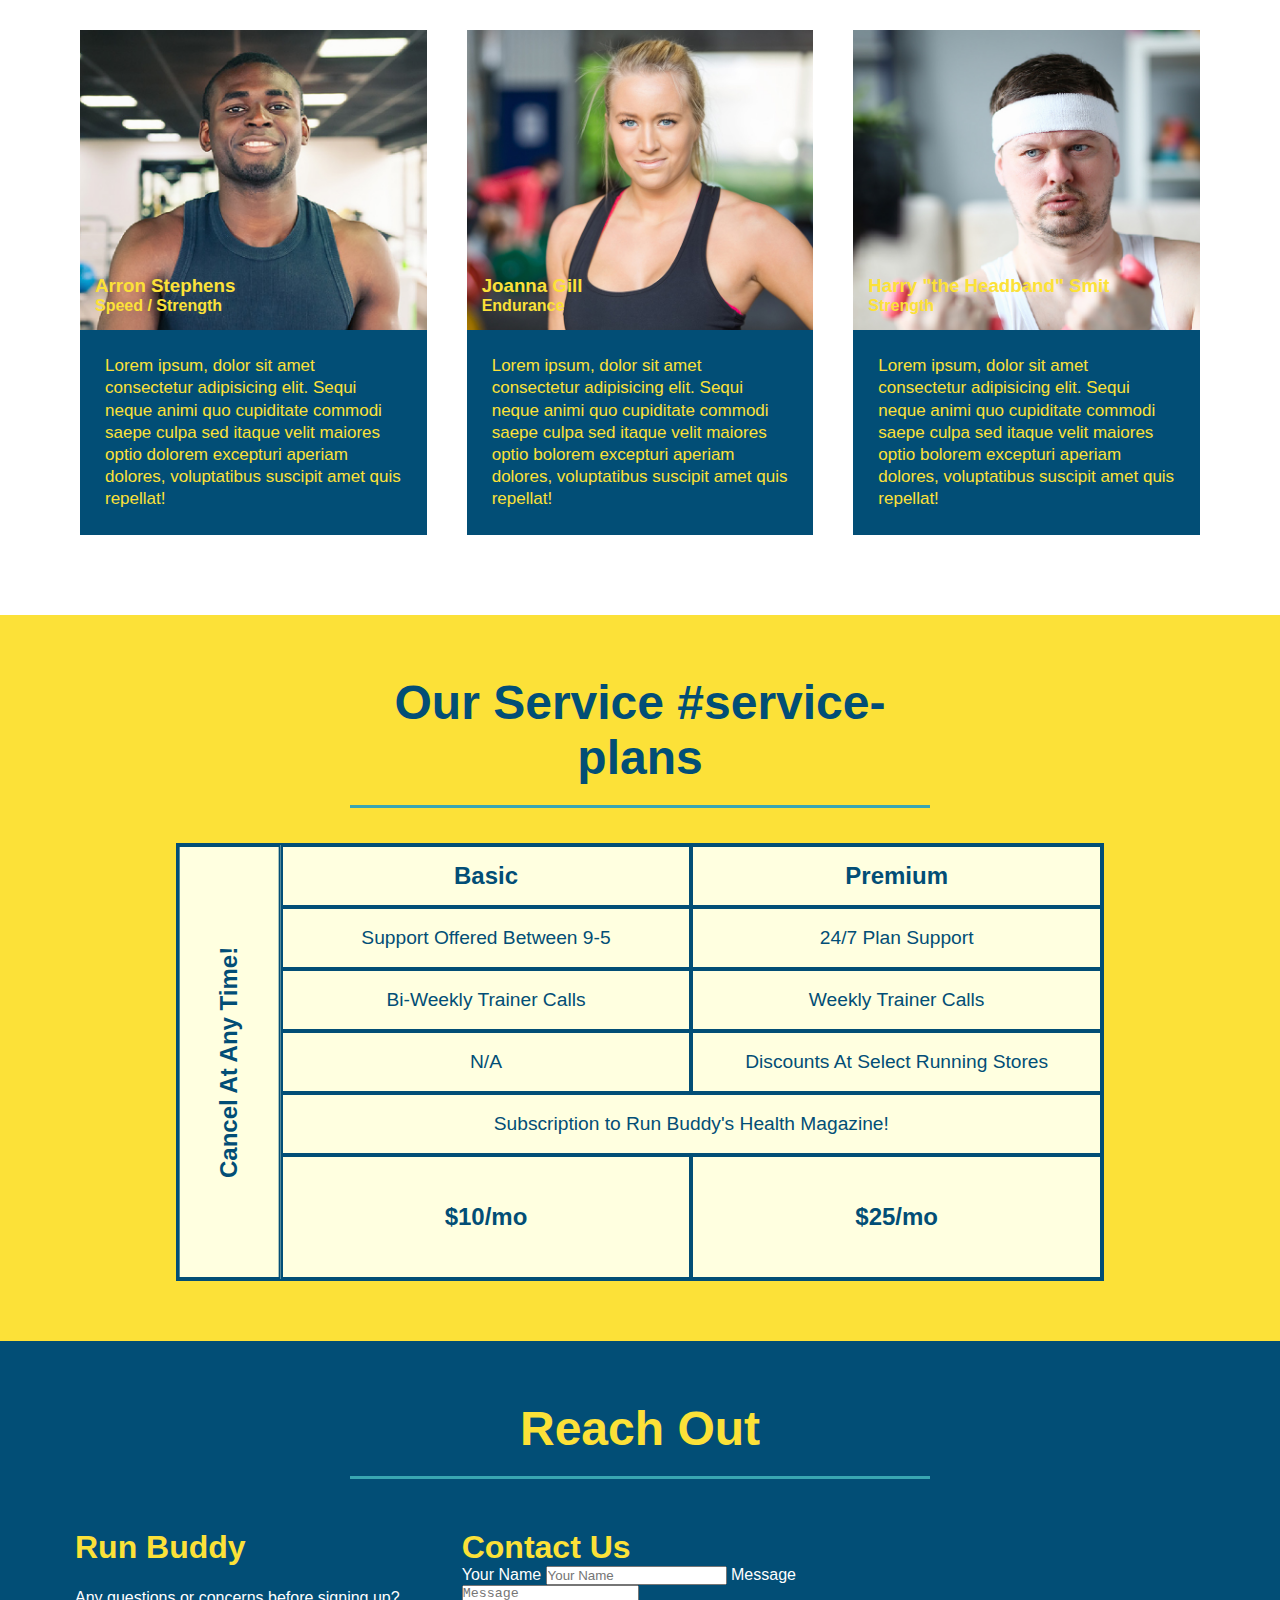
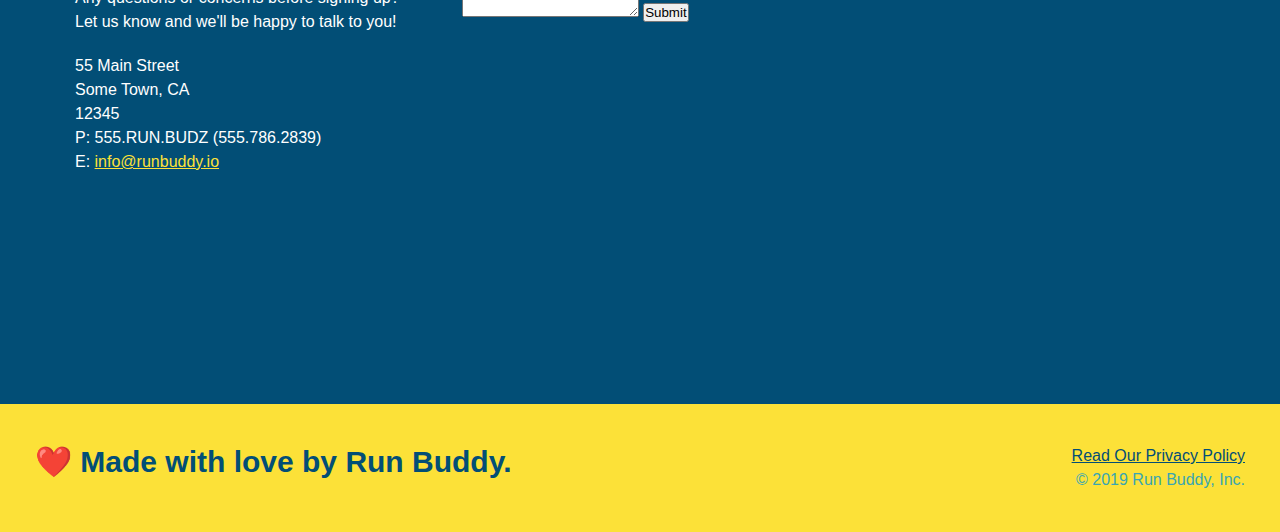
==== commit 021fffb1: "can't make animation work" ====
--- a/index.html
+++ b/index.html
@@ -177,7 +177,10 @@
     <div class="trainers">
       <!-- This is for show; keep the article tags you have -->
     <article class="trainer">
-      <div class="trainer-img" class="trainer-1">
+      <span class="image-wrapper">
+        
+      <div class="trainer-img trainer-1">
+      </span>
         <div>
           <h3>Arron Stephens</h3>
           <h4>Speed / Strength</h4>
@@ -192,7 +195,7 @@
 
     <!-- second trainer bio -->
     <article class="trainer">
-      <div class="trainer-img" class="trainer-2">
+      <div class="trainer-img trainer-2">
         <div>
           <h3>Joanna Gill</h3>
           <h4>Endurance</h4>
@@ -207,7 +210,7 @@
 
     <!-- third trainer bio -->
     <article class="trainer">
-      <div class="trainer-img" class="trainer-3">
+      <div class="trainer-img trainer-3">
         <div>
           <h3>Harry "the Headband" Smit</h3>
           <h4>Strength</h4>
--- a/assets/css/style.css
+++ b/assets/css/style.css
@@ -40,6 +40,7 @@
 header a {
   text-decoration: none;
   color: #fce138;
+  margin-right: 30px;
 }
 
 header nav {
@@ -342,7 +343,7 @@
   align-items: flex-end;
 }
 
-.trainer-img::after {
+.image-wrapper::after + :hover {
   content: "";
   height: 100%;
   width: 100%;
@@ -352,24 +353,27 @@
   left: 0;
 }
 
-.trainer-1 {
-  align-items: flex-start;
-  display: flex;
-  justify-content: center;
-  flex-wrap: wrap;
+.image-wrapper {
+  content: none;
+}
+
+.image-wrapper:hover {
+  content: "";
+}
+
+.trainer-1  {
   background-image: url("../images/trainer-1.jpg");
   background-size: cover;
-  background-position: center;
-  background-attachment: fixed;
-  background-position: 80%;
 }
 
 .trainer-2 {
   background-image: url("../images/trainer-2.jpg");
+  background-size: cover;
 }
 
 .trainer-3 {
   background-image: url("../images/trainer-3.jpg");
+  background-size: cover;
 }
 
 .trainer-bio {
@@ -398,22 +402,6 @@
 .trainer-bio p {
   font-size: 17px;
 }
-
-.trainer-1 {
-  background-image: url("../images/trainer-1.jpg");
-  background-size: cover;
-  
-}
-
-.trainer-2 {
-  background-image: url("../images/trainer-2.jpg");
-}
-
-.trainer-3 {
-  background-image: url("../images/trainer-3.jpg");
-}
-
-
 
 .section-title {
   font-size: 48px;
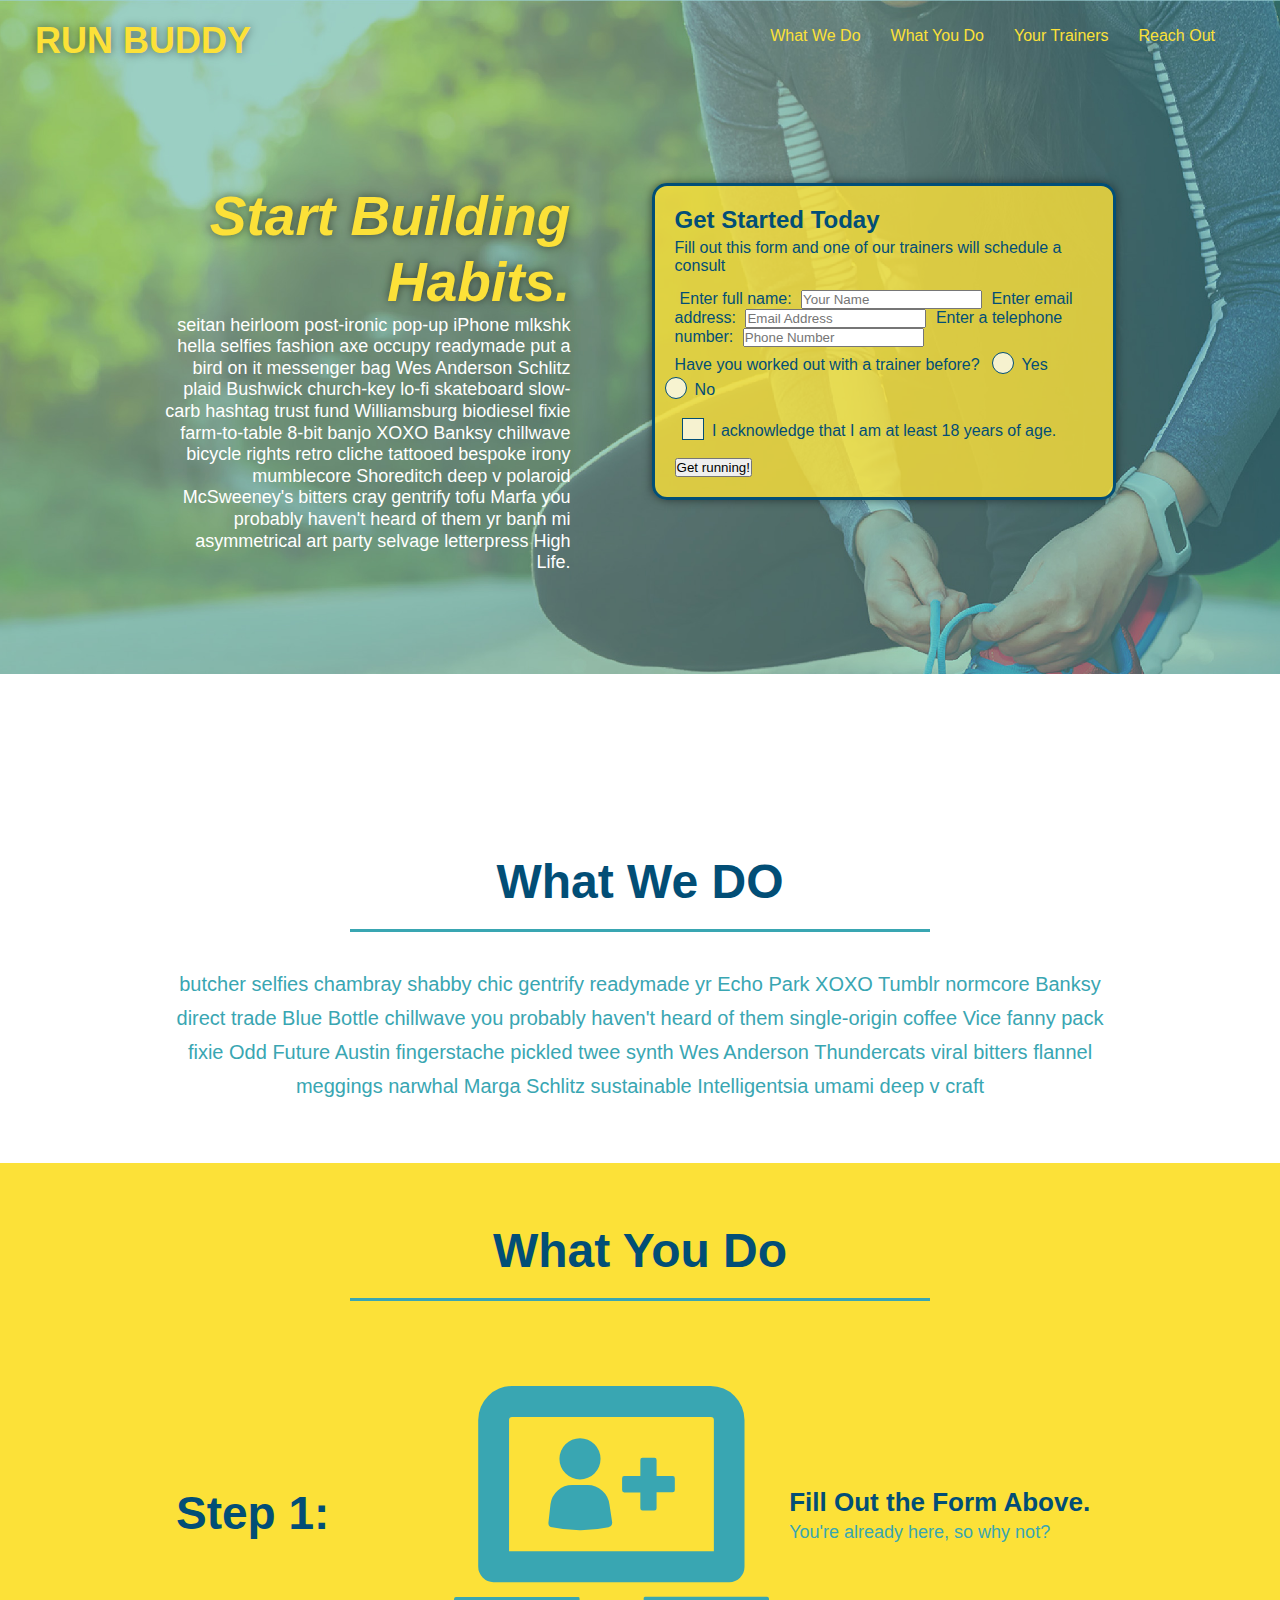
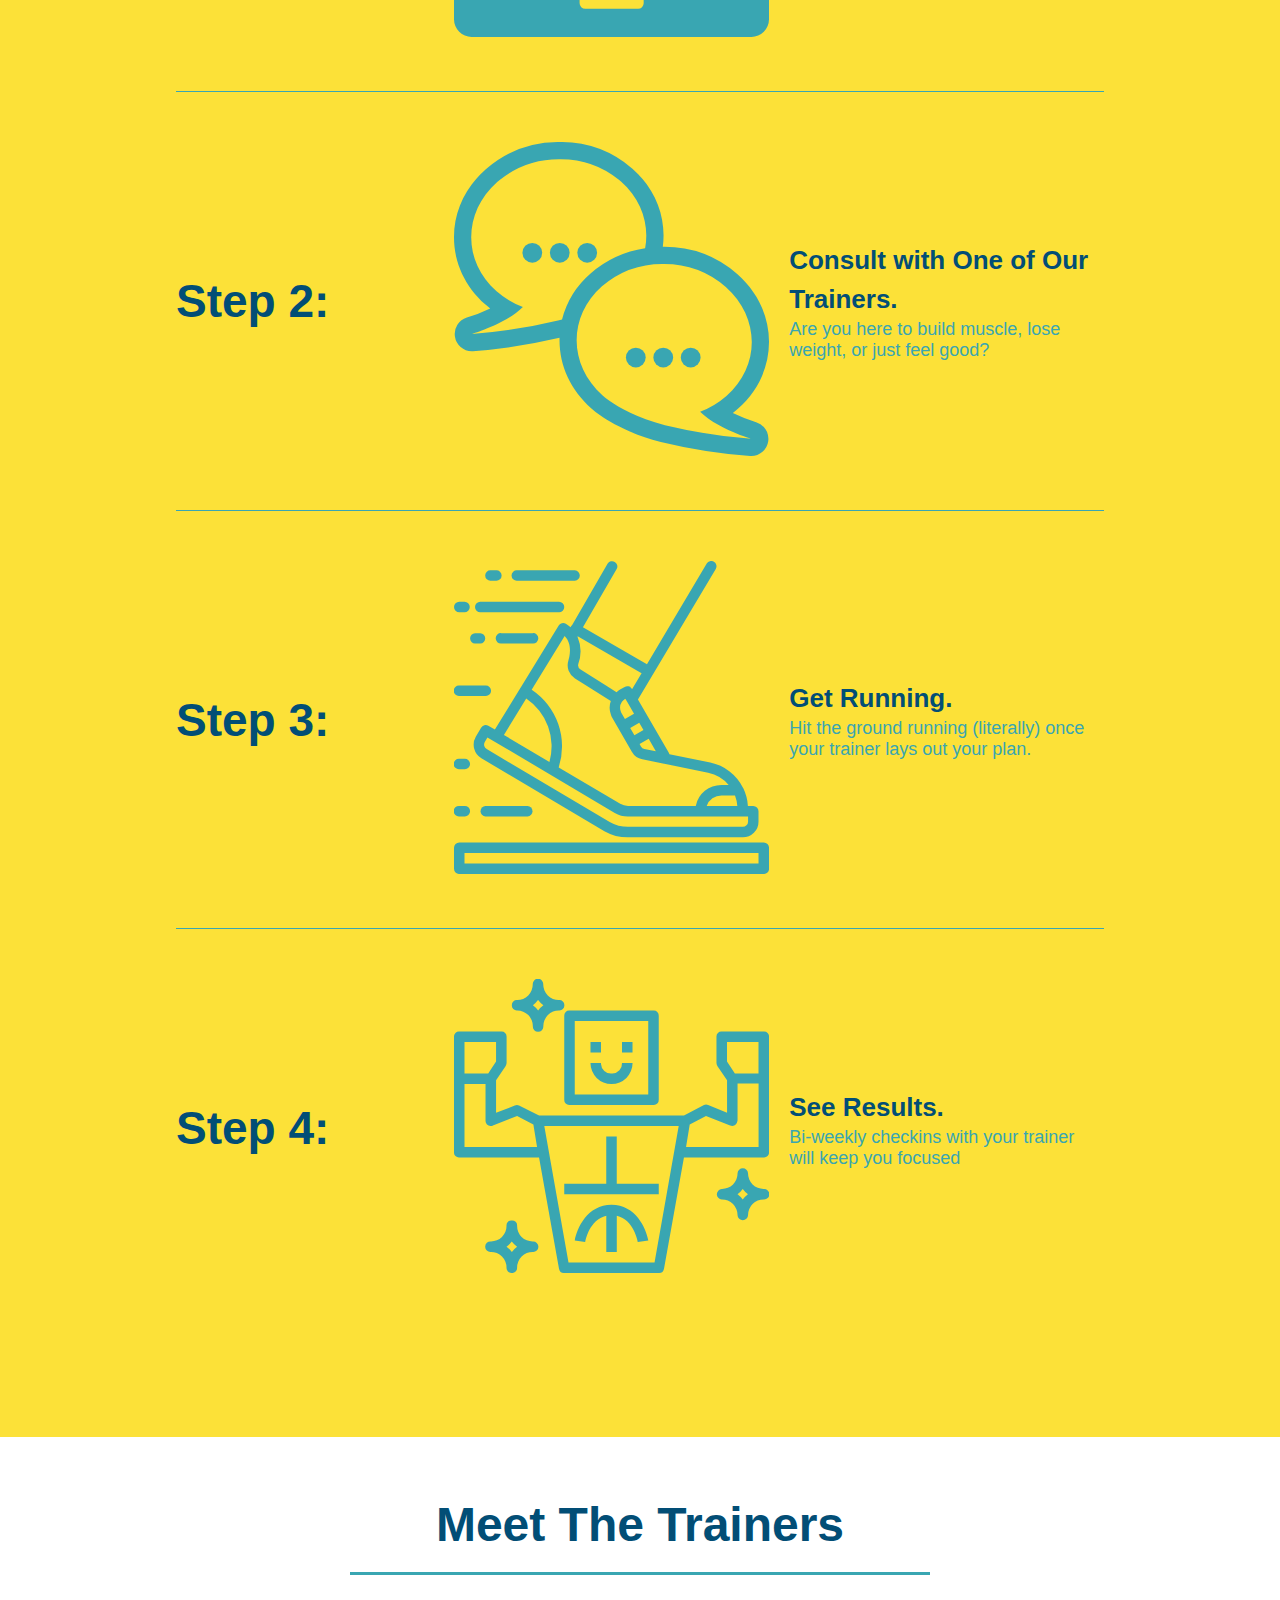
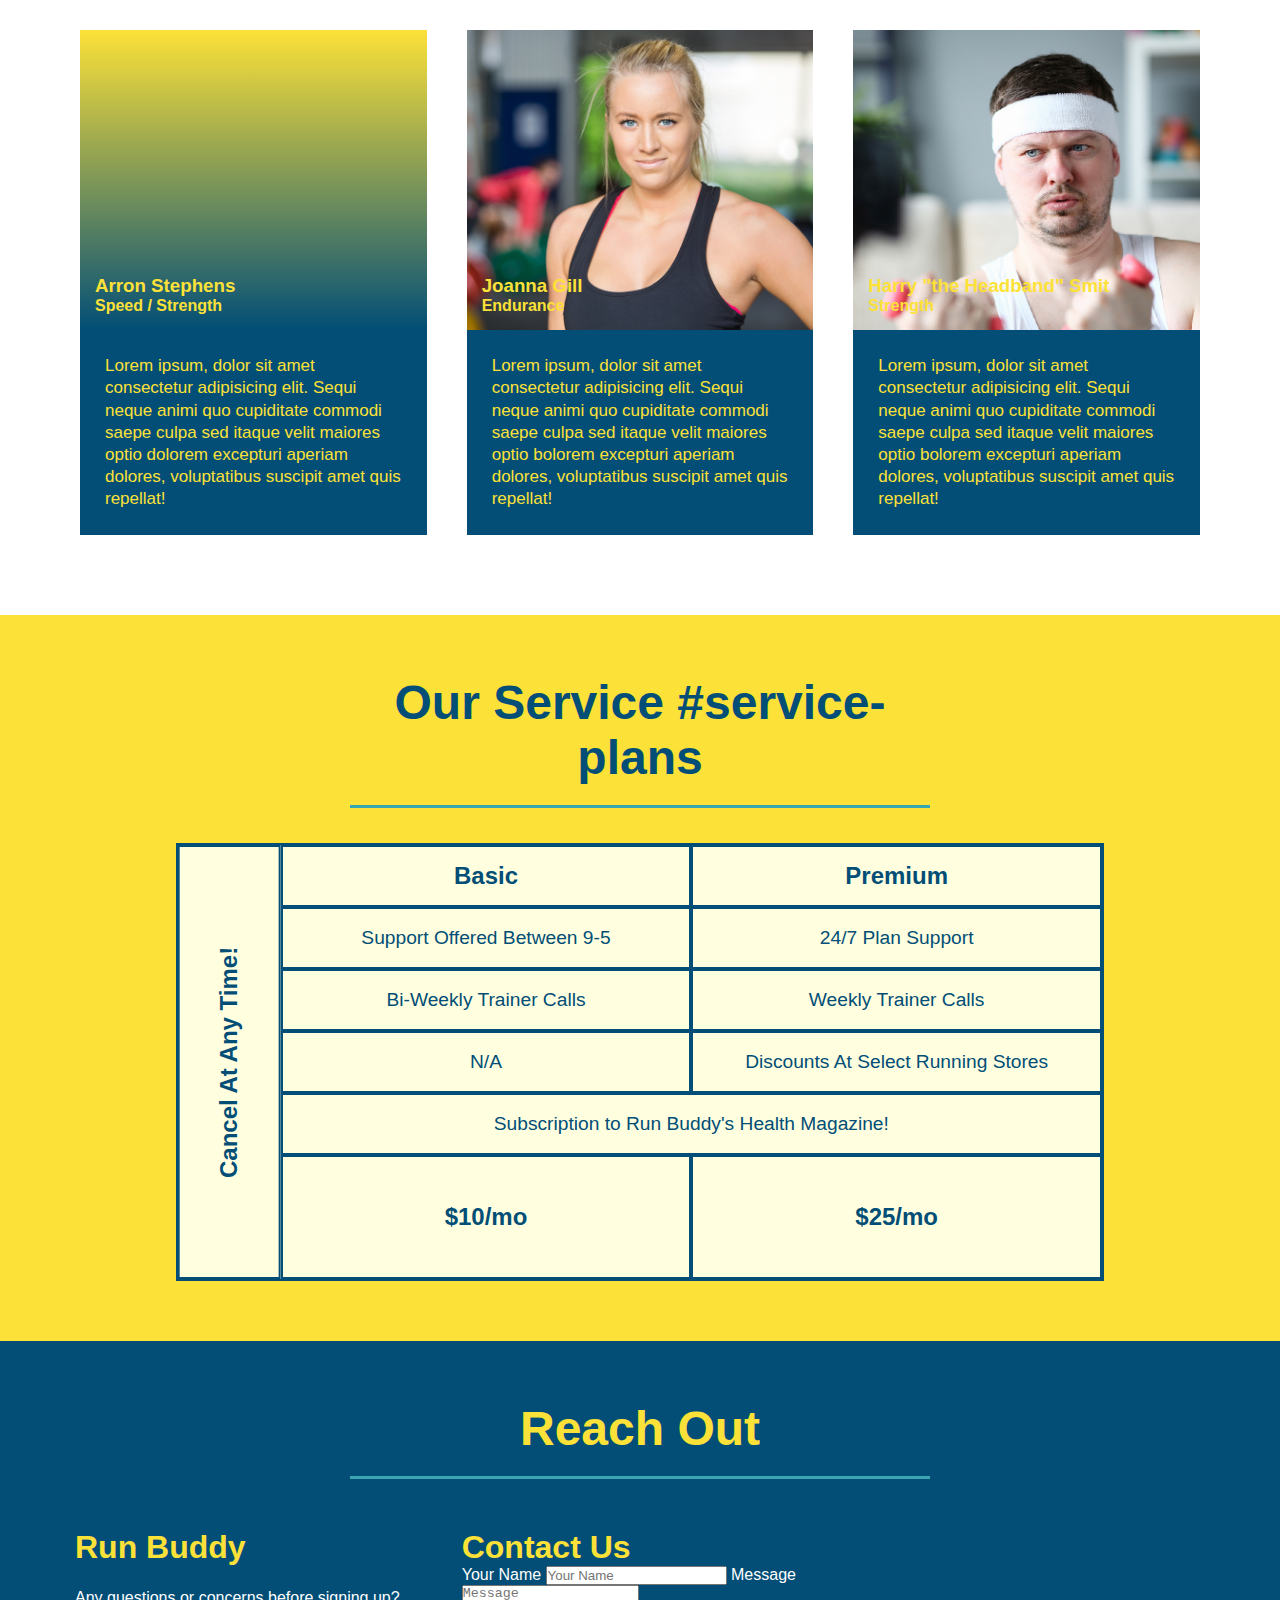
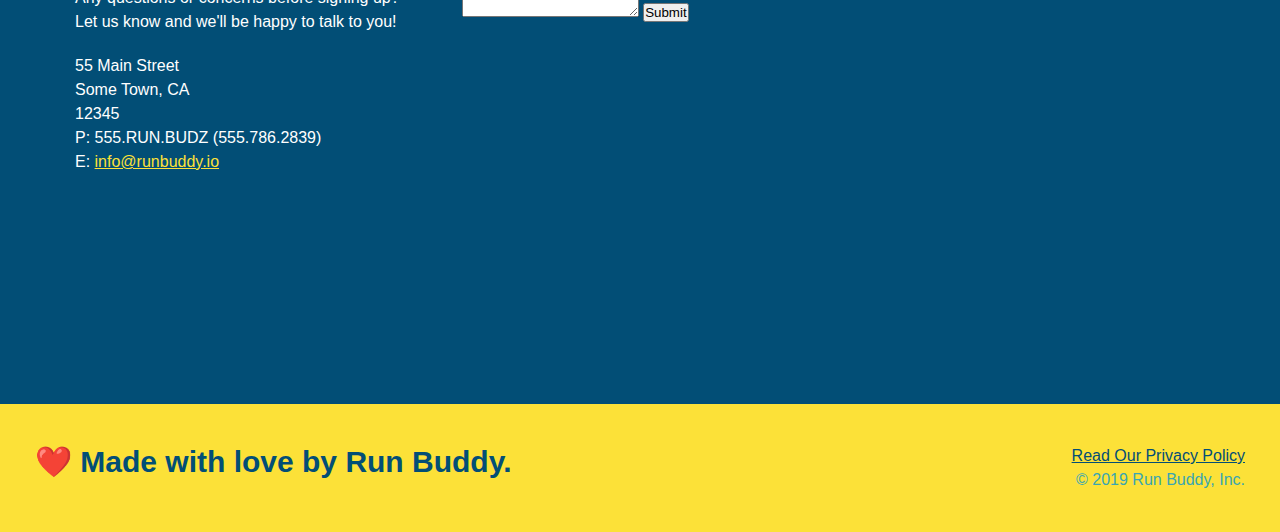
==== commit 02695676: "worked with tuter on animation" ====
--- a/index.html
+++ b/index.html
@@ -180,7 +180,7 @@
       <span class="image-wrapper">
         
       <div class="trainer-img trainer-1">
-      </span>
+      
         <div>
           <h3>Arron Stephens</h3>
           <h4>Speed / Strength</h4>
@@ -206,6 +206,7 @@
           Lorem ipsum, dolor sit amet consectetur adipisicing elit. Sequi neque animi quo cupiditate commodi saepe culpa sed itaque velit maiores optio bolorem excepturi aperiam dolores, voluptatibus suscipit amet quis repellat!
         </p>
       </div>
+      
     </article>
 
     <!-- third trainer bio -->
@@ -223,6 +224,7 @@
       </div>
     </article>
     </div>
+    </span>
   </section>
   
   <!-- "reach out" section-->
--- a/assets/css/style.css
+++ b/assets/css/style.css
@@ -336,6 +336,7 @@
 }
 
 .trainer-img {
+ 
   width: 100%;
   min-height: 300px;
   display: flex;
@@ -343,7 +344,14 @@
   align-items: flex-end;
 }
 
-.image-wrapper::after + :hover {
+.trainer-img::before {
+  
+}
+
+.trainer-img:hover {
+  opacity: 0.5;
+}
+.image-wrapper:hover::after {
   content: "";
   height: 100%;
   width: 100%;
@@ -361,19 +369,22 @@
   content: "";
 }
 
-.trainer-1  {
-  background-image: url("../images/trainer-1.jpg");
+.trainer-1 {
+  background-image:linear-gradient(#fce138, #024e76), url("../images/trainer-1.jpg");
   background-size: cover;
+  
 }
 
 .trainer-2 {
   background-image: url("../images/trainer-2.jpg");
   background-size: cover;
+  
 }
 
 .trainer-3 {
   background-image: url("../images/trainer-3.jpg");
   background-size: cover;
+  
 }
 
 .trainer-bio {
